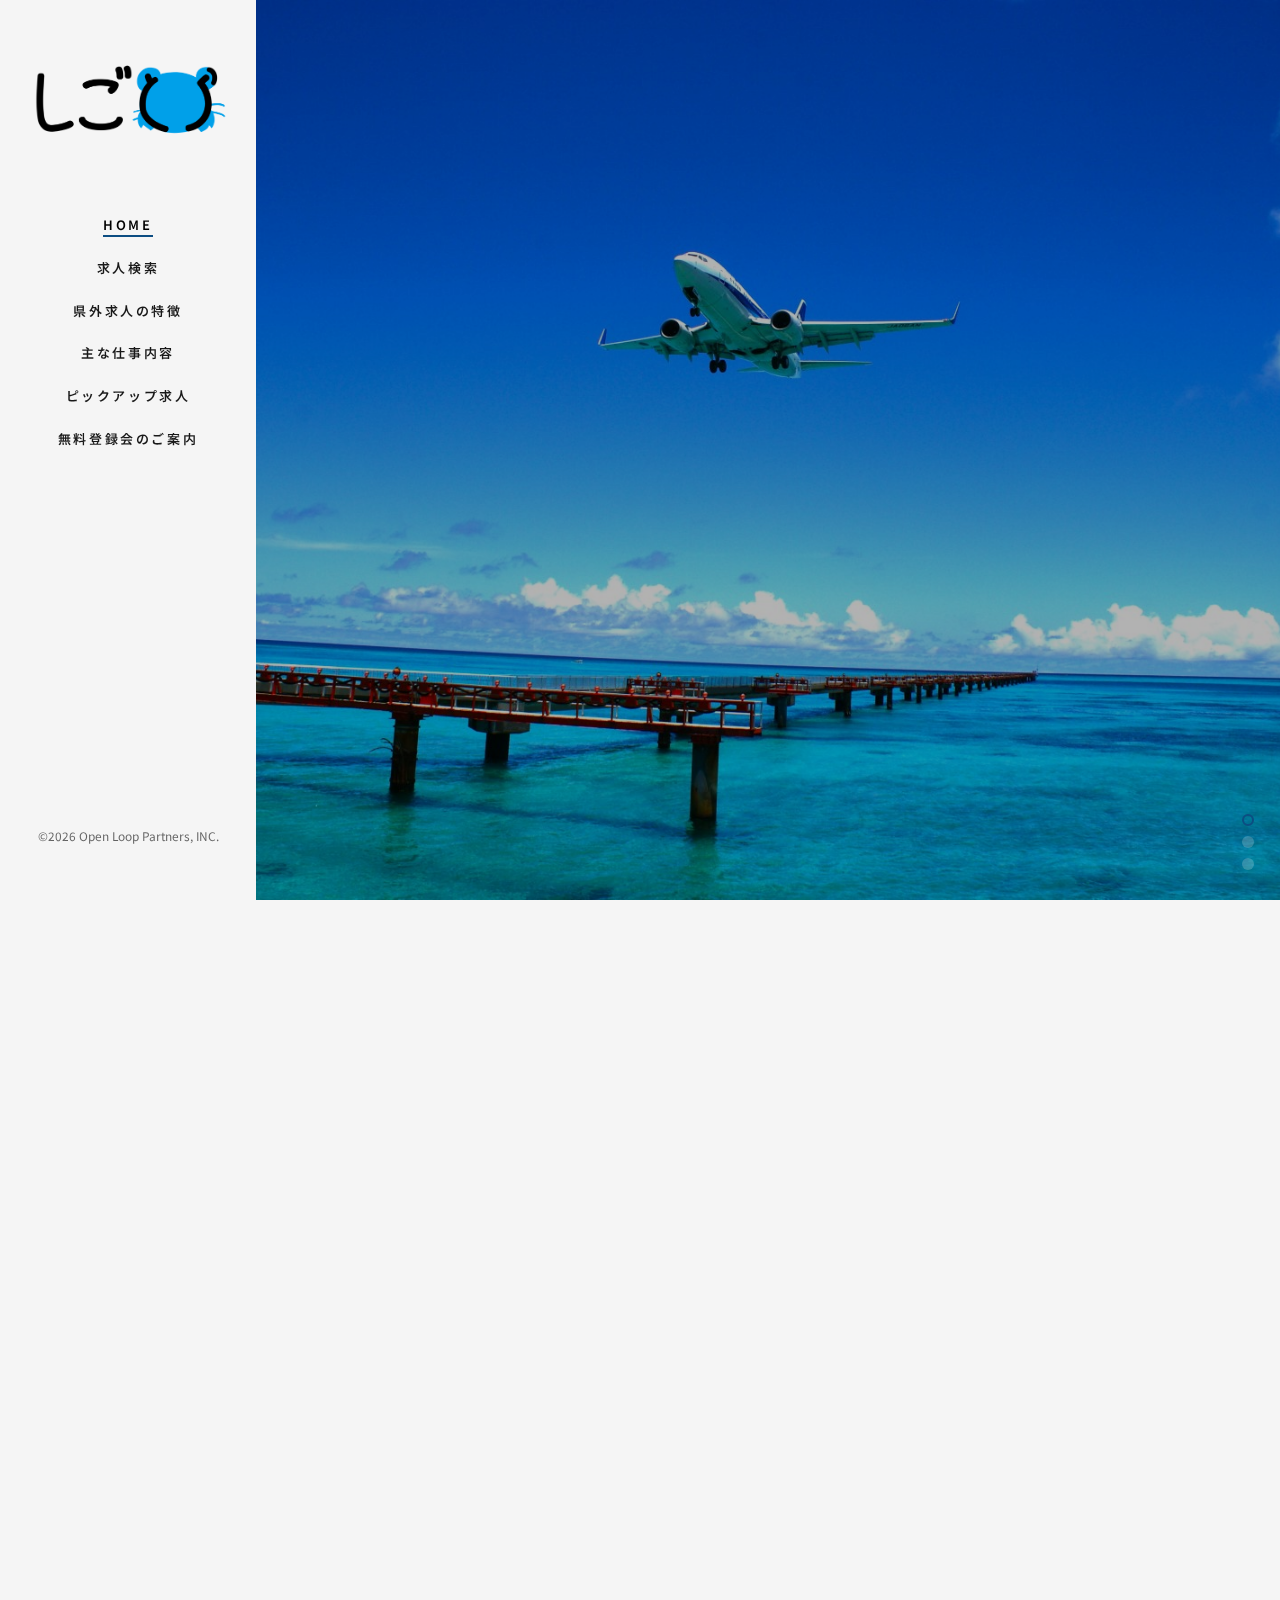
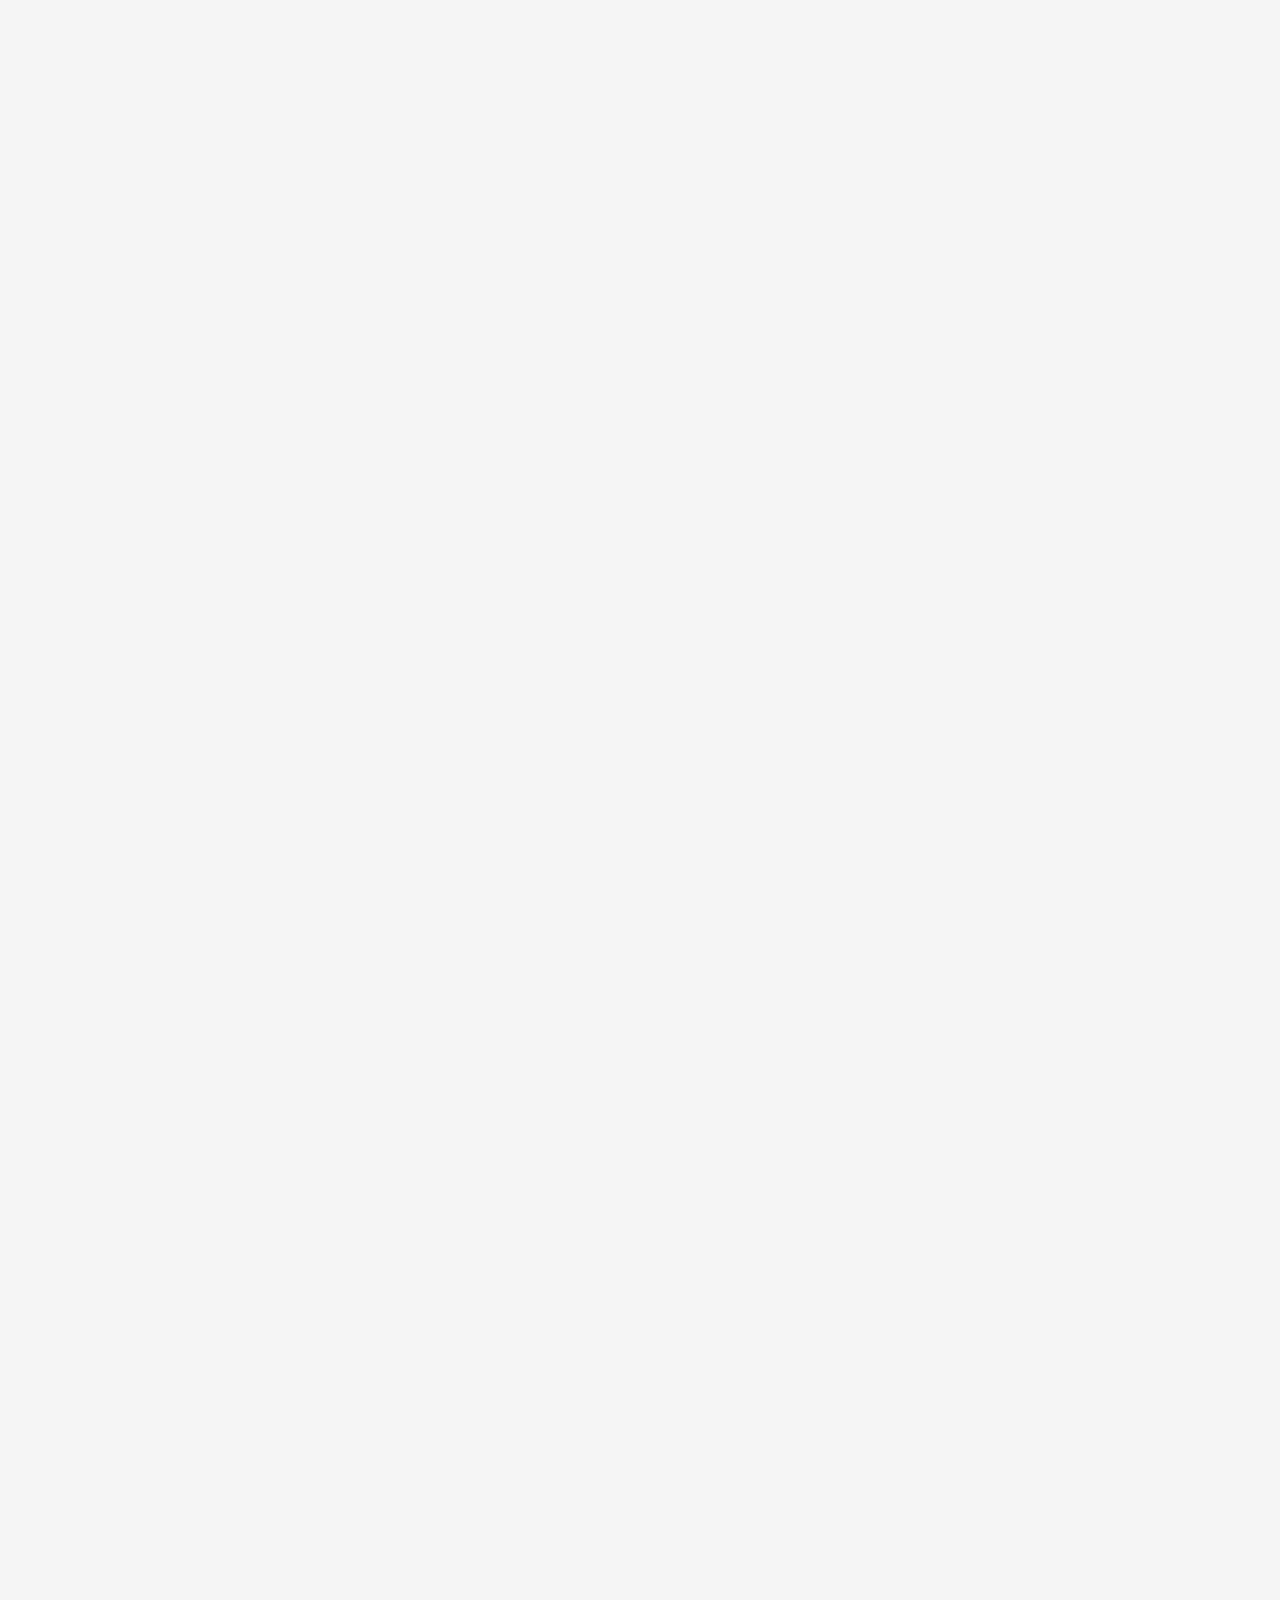
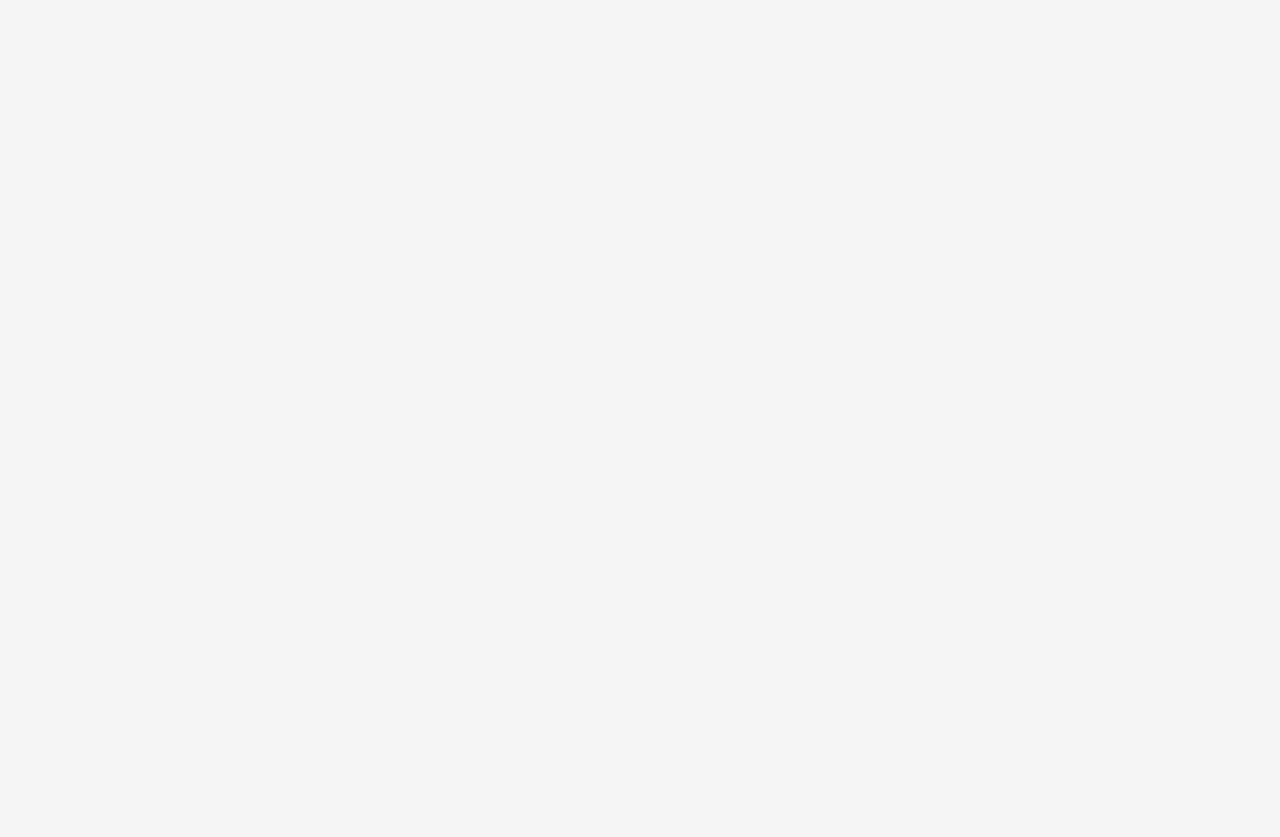
==== docs/index.html @ 3ceebc6a "Update index.html" ====
<!DOCTYPE html>
<!--[if lt IE 7]>      <html class="no-js lt-ie9 lt-ie8 lt-ie7"> <![endif]-->
<!--[if IE 7]>         <html class="no-js lt-ie9 lt-ie8"> <![endif]-->
<!--[if IE 8]>         <html class="no-js lt-ie9"> <![endif]-->
<!--[if gt IE 8]><!-->
<html class="no-js">
<!--<![endif]-->

<head>
	<meta charset="utf-8">
	<meta http-equiv="X-UA-Compatible" content="IE=edge">
	<title>寮完備・即入寮・寮費無料・食事手当あり｜即就業可能な未経験者歓迎の派遣求人特集</title>
	<meta name="viewport" content="width=device-width, initial-scale=1">
	<meta name="description" content="全国の寮付き・寮完備で即入寮、即就業可能な未経験者歓迎の派遣求人を多数掲載。完全個室や寮費無料の住み込み案件も。40代・50代やシニアの方や女性も活躍中。お給料の日払い対応も。">
	<meta name="author" content="Tsuyoshi Nakamura" />

	<!-- Facebook and Twitter integration -->
	<!-- <meta property="og:title" content=""/>
	<meta property="og:image" content=""/>
	<meta property="og:url" content=""/>
	<meta property="og:site_name" content=""/>
	<meta property="og:description" content=""/>
	<meta name="twitter:title" content="" />
	<meta name="twitter:image" content="" />
	<meta name="twitter:url" content="" />
	<meta name="twitter:card" content="" /> -->

	<link rel="shortcut icon" href="assets/img/fav.png">
	<link rel="icon" href="assets/img/fav.png">
	<link rel="stylesheet" href="css/animate.css">
	<link rel="stylesheet" href="css/icomoon.css">
	<link rel="stylesheet" href="css/bootstrap.css">
	<link rel="stylesheet" href="css/flexslider.css">
	<link rel="stylesheet" href="css/style.css">
	<link rel="stylesheet" href="css/common.css">

	<!-- Modernizr JS -->
	<script src="js/modernizr-2.6.2.min.js"></script>
	<!-- FOR IE9 below -->
	<!--[if lt IE 9]>
	<script src="js/respond.min.js"></script>
	<![endif]-->

</head>

<body>
	<div id="fh5co-page">
		<a href="#" class="js-fh5co-nav-toggle fh5co-nav-toggle"><i></i></a>
		<aside id="fh5co-aside" role="complementary" class="border js-fullheight">

			<!-- <h1 id="fh5co-logo"><a href="index.html">Marble</a></h1> -->
			<h1 id="fh5co-logo">
				<img src="assets/img/sigotora_logo.png" width="200">
			</h1>

			<nav id="fh5co-main-menu" role="navigation">
				<ul>
					<li class="fh5co-active"><a href="#top">HOME</a></li>
					<li><a href="#search">求人検索</a></li>
					<li><a href="#feature">県外求人の特徴</a></li>
					<li><a href="#work">主な仕事内容</a></li>
					<li><a href="#job">ピックアップ求人</a></li>
					<li><a href="#text1">無料登録会のご案内</a></li>
				</ul>
			</nav>

			<div class="fh5co-footer">
				<p><small>&copy;<script>
							document.write(new Date().getFullYear());
						</script> Open Loop Partners, INC.</small></p>
			</div>

		</aside>

		<div id="fh5co-main">

			<!-- hero -->
			<section id="top">
				<aside id="fh5co-hero" class="js-fullheight">
					<div class="flexslider js-fullheight">
						<ul class="slides">
							<li style="background-image: url(assets/img/top/0001.jpg);">
								<div class="overlay"></div>
								<div class="container-fluid">
									<div class="row">
										<div class="col-md-10 col-md-offset-1 text-center js-fullheight slider-text">
											<div class="slider-text-inner">
												<h1 class="neon1">県外募集求人特集</h1>
												<h2 class="neon1">非日常が日常に。</h2>
												<h2 class="neon1">今までと違う環境で新しい生き方を見つけてみませんか？</h2>
												<img src="assets/img/logo_white_w200.png" alt="オープンループパートナーズ" class="center-block">
												<img src="assets/img/scroll.png" alt="scroll" class="center-block scroll float pc">
											</div>
										</div>
									</div>
								</div>
							</li>
							<li style="background-image: url(assets/img/top/03.jpg);">
								<div class="overlay"></div>
								<div class="container-fluid">
									<div class="row">
										<div class="col-md-10 col-md-offset-1 text-center js-fullheight slider-text">
											<div class="slider-text-inner">
												<h1 class="neon1">県外募集求人特集</h1>
												<h2 class="neon1">特別な経験ができる</h2>
												<h2 class="neon1">全国から集った仲間と共に働き共に過ごすことで、毎日どこかで新しい気付きや発見が！</h2>
												<img src="assets/img/logo_white_w200.png" alt="オープンループパートナーズ" class="center-block">
												<img src="assets/img/scroll.png" alt="scroll" class="center-block scroll float pc">
											</div>
										</div>
									</div>
								</div>
							</li>
							<li style="background-image: url(assets/img/top/002.jpg);">
								<div class="overlay"></div>
								<div class="container-fluid">
									<div class="row">
										<div class="col-md-10 col-md-offset-1 text-center js-fullheight slider-text">
											<div class="slider-text-inner">
												<h1 class="neon1">県外募集求人特集</h1>
												<h2 class="neon1">貯金重視にオススメ</h2>
												<h2 class="neon1">貯金が苦手な人も県外募集求人でラクラク貯金生活！</h2>
												<img src="assets/img/logo_white_w200.png" alt="オープンループパートナーズ" class="center-block">
												<img src="assets/img/scroll.png" alt="scroll" class="center-block scroll float pc">
											</div>
										</div>
									</div>
								</div>
							</li>
						</ul>
					</div>
				</aside>
			</section>
			<!-- //hero -->

			<!-- 検索窓 -->
			<section>
				<div class="fh5co-narrow-content animate-box" data-animate-effect="fadeInLeft">

					<div id="search" class="row">
						<div class="col-md-12">
							<h2>県外募集の仕事検索</h2>
						</div>
					</div>
					<form action="">
						<div class="row">
							<div class="col-md-12">
								<div class="row">
									<div class="col-md-1">
									</div>
									<div class="col-md-4">
										<div class="form-group">
											<select class="form-control" id="srh_area_param">
												<option value="">▼勤務エリア</option>
												<option value="1">北海道</option>
												<option value="2">東北</option>
												<option value="3">関東</option>
												<option value="4">北陸・甲信越</option>
												<option value="5">東海</option>
												<option value="6">関西</option>
												<option value="7">中国・四国</option>
												<option value="8">九州</option>
												<option value="9">沖縄</option>
											</select>
										</div>
									</div>
									<div class="col-md-4">
										<div class="form-group">
											<select class="form-control" id="sfw">
												<option value="">▼条件を選ぶ</option>
												<option value="寮費無料">寮費無料</option>
												<option value="赴任旅費会社負担">赴任旅費会社負担</option>
												<option value="住居費補助あり">住居費補助あり</option>
												<option value="食事手当あり">食事手当あり</option>
											</select>
										</div>
									</div>
									<div class="col-md-3">
										<div class="form-group">
											<a href="https://sigotora.jp/index.cfm?fuseaction=job.srchform" id="test" class="btn btn-primary btn-md" target="_blank">
												求人を検索
											</a>
										</div>
									</div>

								</div>
							</div>

						</div>
					</form>
				</div>
			</section>
			<!-- //検索窓 -->

			<!-- 特徴 -->
			<section id="feature">
				<div class="fh5co-narrow-content">
					<h2 class="fh5co-heading animate-box" data-animate-effect="fadeInLeft">県外募集求人の特徴</h2>
					<div class="row">
						<div class="col-md-6">
							<div class="fh5co-feature animate-box" data-animate-effect="fadeInLeft">
								<div class="fh5co-icon">
									<i class="icon-banknote"></i>
								</div>
								<div class="fh5co-text">
									<h3>貯金したい方にオススメ</h3>
									<p>寮が完備されていたり（中には寮費が無料の求人も）、食事補助や光熱費補助が手厚いのが県外募集求人の特徴です。そのため、生活費にほとんどお金がかかることがありませんので、場合によってはお給料の半分以上を貯金することも可能です。</p>
									<!-- <p class="text-right"><a href="#"><i class="icon-chevron-right"></i>詳しくはこちら</a></p> -->
								</div>
							</div>
						</div>
						<div class="col-md-6">
							<div class="fh5co-feature animate-box" data-animate-effect="fadeInLeft">
								<div class="fh5co-icon">
									<i class="icon-search4"></i>
								</div>
								<div class="fh5co-text">
									<h3>新しい体験をしたい方にオススメ</h3>
									<p>普通に生活していたら、なかなか得られないような経験ができます。最初の一歩を踏み出すのには少し勇気がいるかもしれませんが、大きな一歩になること間違いなし！どんな経験をしてみたいのか、どういう働き方をしてみたいのか、少しでもイメージが浮かんだら、ぜひご相談ください。</p>
									<!-- <p class="text-right"><a href="#"><i class="icon-chevron-right"></i>詳しくはこちら</a></p> -->
								</div>
							</div>
						</div>

						<div class="col-md-6">
							<div class="fh5co-feature animate-box" data-animate-effect="fadeInLeft">
								<div class="fh5co-icon">
									<i class="icon-paperplane"></i>
								</div>
								<div class="fh5co-text">
									<h3>オフも楽しみたい方にオススメ</h3>
									<p>今の生活にマンネリを感じていたり、どこかで非日常を求めている方はいらっしゃいませんか？近くに温泉があって毎日入ることができたり、その土地独自の郷土料理を賄いで堪能できたり…</p>
									<!-- <p class="text-right"><a href="#"><i class="icon-chevron-right"></i>詳しくはこちら</a></p> -->
								</div>
							</div>
						</div>
						<div class="col-md-6">
							<div class="fh5co-feature animate-box" data-animate-effect="fadeInLeft">
								<div class="fh5co-icon">
									<i class="icon-params"></i>
								</div>
								<div class="fh5co-text">
									<h3>新しい人間関係を構築したい方にオススメ</h3>
									<p>全国各地から集まるので、普段の生活ではありえない出会いが待っています。中には、一生付き合える友人と出会ったり、外国人の方と仲良くなり、いつの間にか語学力が身についたという方もいらっしゃるくらいです。</p>
									<!-- <p class="text-right"><a href="#"><i class="icon-chevron-right"></i>詳しくはこちら</a></p> -->
								</div>
							</div>
						</div>
					</div>
				</div>
			</section>
			<!-- //特徴 -->

			<!-- work -->
			<section id="work">
				<div class="fh5co-narrow-content">
					<h2 class="fh5co-heading animate-box" data-animate-effect="fadeInLeft">主な仕事内容</h2>
					<p class="animate-box" data-animate-effect="fadeInLeft">様々なお仕事を希望に合わせて紹介いたします。</p>
					<div class="row flex">
						<div class="col-md-4 col-sm-6">
							<div class="fh5co-feature animate-box" data-animate-effect="fadeInLeft">
								<div class="panel panel-default">
									<div class="panel-heading">
										製造（自動車・各種部品等）
									</div>
									<div class="panel-body">
										<img src="assets/img/top/job1.jpg" class="img-responsive center-block">
										<p class="small">製造の仕事は、自動電子機器、家電などの機械製品を組み立て、加工などの作業を行います。ベルトコンベアなどで運ばれてくる商品を分担して組み立てていき、製品を完成させていくことが基本的な仕事内容となります。黙々とモノづくりに携わっている感覚が味わえ、やりがいを持って取り組む人が多い仕事です。</p>
									</div>
								</div>
							</div>
						</div>
						<div class="col-md-4 col-sm-6">
							<div class="fh5co-feature animate-box" data-animate-effect="fadeInLeft">
								<div class="panel panel-default">
									<div class="panel-heading">
										仲居
									</div>
									<div class="panel-body">
										<img src="assets/img/top/job2.jpg" class="img-responsive center-block">
										<p class="small">旅館をはじめとする宿泊施設において、客室係としてお客様の身の回りのお世話をするスタッフのことです。お客様が心からくつろぎ、旅を楽しめるように衣食住のサポートをするのが主な仕事です。お客様と接する機会がとても多い職業であることも特徴です。旅館を利用されたお客様が「また来たい」と感じていただけるかどうかは、仲居さんにかかっていると言えるでしょう。</p>
									</div>
								</div>
							</div>
						</div>
						<div class="col-md-4 col-sm-6">
							<div class="fh5co-feature animate-box" data-animate-effect="fadeInLeft">
								<div class="panel panel-default">
									<div class="panel-heading">
										ホテルスタッフ
									</div>
									<div class="panel-body">
										<img src="assets/img/top/job3.jpg" class="img-responsive center-block">
										<p class="small">ホテルの受付で予約の電話を受けたりお客様の対応をしたりする「フロント」、ホテルに宿泊するお客様のあらゆる要望に応える「コンシェルジュ」、客室のベッドメイクや掃除を行う「ハウスキーピング」などが代表的です。近年では、複数の業務を掛け持ちしながら業務を行うマルチスタッフも多く、仕事への責任感、確実性、効率性などが求められるでしょう。</p>
									</div>
								</div>
							</div>
						</div>
						<div class="col-md-4 col-sm-6">
							<div class="fh5co-feature animate-box" data-animate-effect="fadeInLeft">
								<div class="panel panel-default">
									<div class="panel-heading">
										調理業務
									</div>
									<div class="panel-body">
										<img src="assets/img/top/job4.jpg" class="img-responsive center-block">
										<p class="small">レストランや料亭、ホテルなどで料理を作る仕事です。調理師の資格が絶対に必要ということではありませんが、「調理師」と名乗ることができるのは、調理師国家試験に合格した人のみです。食材に関する知識から調理方法、栄養管理まで、食と料理についての専門知識を持って調理師、お客様へ美味しい料理を提供するのが主な仕事となります。</p>
									</div>
								</div>
							</div>
						</div>
						<div class="col-md-4 col-sm-6">
							<div class="fh5co-feature animate-box" data-animate-effect="fadeInLeft">
								<div class="panel panel-default">
									<div class="panel-heading">
										食品製造
									</div>
									<div class="panel-body">
										<img src="assets/img/top/job5.jpg" class="img-responsive center-block">
										<p class="small">お弁当やお菓子、パンやケーキなど、様々な食品の加工や仕分けを行います。バレンタインやクリスマスなどの繁忙期に合わせて求人が増える仕事もあります。基本的には盛り付けなどを行う流れ作業が中心となりますので、力を使わないということもあり、女性にも人気のある仕事です。</p>
									</div>
								</div>
							</div>
						</div>
						<div class="col-md-4 col-sm-6">
							<div class="fh5co-feature animate-box" data-animate-effect="fadeInLeft">
								<div class="panel panel-default">
									<div class="panel-heading">
										検品・仕分け
									</div>
									<div class="panel-body">
										<img src="assets/img/top/job6.jpg" class="img-responsive center-block">
										<p class="small">検品は商品に不備や傷がないかを検査する仕事で、仕分けは商品を配送先別に分けていく仕事です。これ以外にも、商品にシールを貼っていく仕事やハンコを押していく仕事、書籍に帯をつけていく仕事なども含まれます。決して派手さはありませんが、様々な商品を消費者の手元に届ける上では欠かせない役割を担っています。自分が関わった商品をスーパーなどで見かけた際には流通の一端を担っていることを感じることができるでしょう。</p>
									</div>
								</div>
							</div>
						</div>
					</div>
				</div>
			</section>
			<!-- //work -->

			<!-- ピックアップ求人 -->
			<section id="job">
				<div class="fh5co-narrow-content">
					<h2 class="fh5co-heading animate-box" data-animate-effect="fadeInLeft">ピックアップ求人</h2>
					<div class="row row-bottom-padded-md">
						<div class="col-md-3 col-sm-6 col-padding animate-box" data-animate-effect="fadeInLeft">
							<div class="blog-entry">
								<a href="https://sigotora.jp/index.cfm?fuseaction=job.detail&sgtno=pyi0091-13" class="blog-img"><img src="assets/img/top/1.png" class="img-responsive" alt="愛知県／豊田市／自動車製造"></a>
								<div class="desc">
									<h3><a href="https://sigotora.jp/index.cfm?fuseaction=job.detail&sgtno=pyi0091-13">愛知県／豊田市／自動車製造</a></h3>
									<span><small>寮費無料 </small> / <small> 安定企業 </small> / <small> 日給10,000円～ </small></span>
									<p>自動車製造＠選考会参加で3万円支給♪基本土日休み！GW・夏・冬には長期連休あり！【年間休日121日】</p>
									<a href="https://sigotora.jp/index.cfm?fuseaction=job.detail&sgtno=pyi0091-13" class="lead">詳しく見る <i class="icon-arrow-right3"></i></a>
								</div>
							</div>
						</div>
						<div class="col-md-3 col-sm-6 col-padding animate-box" data-animate-effect="fadeInLeft">
							<div class="blog-entry">
								<a href="https://sigotora.jp/index.cfm?fuseaction=job.detail&sgtno=poo0414-01" class="blog-img"><img src="assets/img/top/2.png" class="img-responsive" alt="静岡県／熱海市／ホテルスタッフ"></a>
								<div class="desc">
									<h3><a href="https://sigotora.jp/index.cfm?fuseaction=job.detail&sgtno=poo0414-01">静岡県／熱海市／ホテルスタッフ</a></h3>
									<span><small>寮費無料 </small> / <small> 食事手当あり </small> / <small> 時給1,220円～ </small></span>
									<p>	レストラン（バイキング）+客室清掃、ベッドメイク+調理補助も少し付随するマルチタスク業務です。</p>
									<a href="https://sigotora.jp/index.cfm?fuseaction=job.detail&sgtno=poo0414-01" class="lead">詳しく見る <i class="icon-arrow-right3"></i></a>
								</div>
							</div>
						</div>
						<div class="col-md-3 col-sm-6 col-padding animate-box" data-animate-effect="fadeInLeft">
							<div class="blog-entry">
								<a href="https://sigotora.jp/index.cfm?fuseaction=job.detail&sgtno=psz0417-44" class="blog-img"><img src="assets/img/top/3.png" class="img-responsive" alt="京都府／乙訓郡大山崎町／検査・品質チェック"></a>
								<div class="desc">
									<h3><a href="https://sigotora.jp/index.cfm?fuseaction=job.detail&sgtno=psz0417-44">京都府／乙訓郡大山崎町／検査・品質チェック</a></h3>
									<span><small>寮費無料 </small> / <small> 車・バイク通勤可 </small> / <small> 月収250,000円～ </small></span>
									<p>寮周辺にはスーパーやコンビニもあり生活も便利！赴任旅費も会社負担なので、県外の方も安心です。</p>
									<a href="https://sigotora.jp/index.cfm?fuseaction=job.detail&sgtno=psz0417-44" class="lead">詳しく見る <i class="icon-arrow-right3"></i></a>
								</div>
							</div>
						</div>
						<div class="col-md-3 col-sm-6 col-padding animate-box" data-animate-effect="fadeInLeft">
							<div class="blog-entry">
								<a href="https://sigotora.jp/index.cfm?fuseaction=job.detail&sgtno=psh1511%2D01" class="blog-img"><img src="assets/img/top/4.png" class="img-responsive" alt="静岡県／富士宮市／医療機器の製造"></a>
								<div class="desc">
									<h3><a href="https://sigotora.jp/index.cfm?fuseaction=job.detail&sgtno=psh1511%2D01">静岡県／富士宮市／医療機器の製造</a></h3>
									<span><small>寮費無料 </small> / <small> 生活家電・備品付き </small> / <small> 時給1,500円～ </small></span>
									<p>＼年間休日130日／プラスチック部品の組立作業、医療機器の加工・洗浄・検査・梱包など</p>
									<a href="https://sigotora.jp/index.cfm?fuseaction=job.detail&sgtno=psh1511%2D01" class="lead">詳しく見る <i class="icon-arrow-right3"></i></a>
								</div>
							</div>
						</div>
					</div>
				</div>
			</section>
			<!-- // ピックアップ求人 -->

			<!-- text1 -->
			<section id="text1">
				<div class="fh5co-narrow-content">
					<div class="row row-bottom-padded-md">
						<div class="col-md-4 animate-box" data-animate-effect="fadeInLeft">
							<img class="img-responsive" src="assets/img/top/tourokukai.jpg" alt="無料登録会">
						</div>
						<div class="col-md-8 animate-box" data-animate-effect="fadeInLeft">
							<h2 class="fh5co-heading">無料登録会のご案内</h2>
							<p>無料登録会にご参加いただければ、その場で条件をお伺いし、ご希望に合わせたお仕事をご紹介することもできます。まずはお気軽に無料登録会へご参加ください。</p>
							<a href="https://sigotora.jp/index.cfm?fuseaction=contents.fcts&cid=216" target="_blank" class="btn btn-primary btn-md">最寄りの支店を探す</a>
						</div>
					</div>
				</div>
			</section>
			<!-- //text1 -->

		</div>
	</div>

	<script src="js/jquery.min.js"></script>
	<script src="js/jquery.easing.1.3.js"></script>
	<script src="js/bootstrap.min.js"></script>
	<script src="js/jquery.waypoints.min.js"></script>
	<script src="js/jquery.flexslider-min.js"></script>
	<script src="js/main.js"></script>
	<script src="js/smoothscroll.js"></script>
	<script src="js/search.js"></script>

</body>

</html>
---- docs/css/icomoon.css ----
@font-face {
  font-family: 'icomoon';
  src:  url('fonts/icomoon.eot?6py85u');
  src:  url('fonts/icomoon.eot?6py85u#iefix') format('embedded-opentype'),
    url('fonts/icomoon.ttf?6py85u') format('truetype'),
    url('fonts/icomoon.woff?6py85u') format('woff'),
    url('fonts/icomoon.svg?6py85u#icomoon') format('svg');
  font-weight: normal;
  font-style: normal;
}

[class^="icon-"], [class*=" icon-"] {
  /* use !important to prevent issues with browser extensions that change fonts */
  font-family: 'icomoon' !important;
  speak: none;
  font-style: normal;
  font-weight: normal;
  font-variant: normal;
  text-transform: none;
  line-height: 1;

  /* Better Font Rendering =========== */
  -webkit-font-smoothing: antialiased;
  -moz-osx-font-smoothing: grayscale;
}

.icon-times:before {
  content: "\e930";
}
.icon-tick:before {
  content: "\e931";
}
.icon-plus:before {
  content: "\e932";
}
.icon-minus:before {
  content: "\e933";
}
.icon-equals:before {
  content: "\e934";
}
.icon-divide:before {
  content: "\e935";
}
.icon-chevron-right:before {
  content: "\e936";
}
.icon-chevron-left:before {
  content: "\e937";
}
.icon-arrow-right-thick:before {
  content: "\e938";
}
.icon-arrow-left-thick:before {
  content: "\e939";
}
.icon-th-small:before {
  content: "\e93a";
}
.icon-th-menu:before {
  content: "\e93b";
}
.icon-th-list:before {
  content: "\e93c";
}
.icon-th-large:before {
  content: "\e93d";
}
.icon-home:before {
  content: "\e93e";
}
.icon-arrow-forward:before {
  content: "\e93f";
}
.icon-arrow-back:before {
  content: "\e940";
}
.icon-rss:before {
  content: "\e941";
}
.icon-location:before {
  content: "\e942";
}
.icon-link:before {
  content: "\e943";
}
.icon-image:before {
  content: "\e944";
}
.icon-arrow-up-thick:before {
  content: "\e945";
}
.icon-arrow-down-thick:before {
  content: "\e946";
}
.icon-starburst:before {
  content: "\e947";
}
.icon-starburst-outline:before {
  content: "\e948";
}
.icon-star3:before {
  content: "\e949";
}
.icon-flow-children:before {
  content: "\e94a";
}
.icon-export:before {
  content: "\e94b";
}
.icon-delete2:before {
  content: "\e94c";
}
.icon-delete-outline:before {
  content: "\e94d";
}
.icon-cloud-storage:before {
  content: "\e94e";
}
.icon-wi-fi:before {
  content: "\e94f";
}
.icon-heart:before {
  content: "\e950";
}
.icon-flash:before {
  content: "\e951";
}
.icon-cancel:before {
  content: "\e952";
}
.icon-backspace:before {
  content: "\e953";
}
.icon-attachment:before {
  content: "\e954";
}
.icon-arrow-move:before {
  content: "\e955";
}
.icon-warning:before {
  content: "\e956";
}
.icon-user:before {
  content: "\e957";
}
.icon-radar:before {
  content: "\e958";
}
.icon-lock-open:before {
  content: "\e959";
}
.icon-lock-closed:before {
  content: "\e95a";
}
.icon-location-arrow:before {
  content: "\e95b";
}
.icon-info:before {
  content: "\e95c";
}
.icon-user-delete:before {
  content: "\e95d";
}
.icon-user-add:before {
  content: "\e95e";
}
.icon-media-pause:before {
  content: "\e95f";
}
.icon-group:before {
  content: "\e960";
}
.icon-chart-pie:before {
  content: "\e961";
}
.icon-chart-line:before {
  content: "\e962";
}
.icon-chart-bar:before {
  content: "\e963";
}
.icon-chart-area:before {
  content: "\e964";
}
.icon-video:before {
  content: "\e965";
}
.icon-point-of-interest:before {
  content: "\e966";
}
.icon-infinity:before {
  content: "\e967";
}
.icon-globe:before {
  content: "\e968";
}
.icon-eye:before {
  content: "\e969";
}
.icon-cog:before {
  content: "\e96a";
}
.icon-camera:before {
  content: "\e96b";
}
.icon-upload:before {
  content: "\e96c";
}
.icon-scissors:before {
  content: "\e96d";
}
.icon-refresh:before {
  content: "\e96e";
}
.icon-pin:before {
  content: "\e96f";
}
.icon-key:before {
  content: "\e970";
}
.icon-info-large:before {
  content: "\e971";
}
.icon-eject:before {
  content: "\e972";
}
.icon-download:before {
  content: "\e973";
}
.icon-zoom:before {
  content: "\e974";
}
.icon-zoom-out:before {
  content: "\e975";
}
.icon-zoom-in:before {
  content: "\e976";
}
.icon-sort-numerically:before {
  content: "\e977";
}
.icon-sort-alphabetically:before {
  content: "\e978";
}
.icon-input-checked:before {
  content: "\e979";
}
.icon-calender:before {
  content: "\e97a";
}
.icon-world2:before {
  content: "\e97b";
}
.icon-notes:before {
  content: "\e97c";
}
.icon-code:before {
  content: "\e97d";
}
.icon-arrow-sync:before {
  content: "\e97e";
}
.icon-arrow-shuffle:before {
  content: "\e97f";
}
.icon-arrow-repeat:before {
  content: "\e980";
}
.icon-arrow-minimise:before {
  content: "\e981";
}
.icon-arrow-maximise:before {
  content: "\e982";
}
.icon-arrow-loop:before {
  content: "\e983";
}
.icon-anchor:before {
  content: "\e984";
}
.icon-spanner:before {
  content: "\e985";
}
.icon-puzzle:before {
  content: "\e986";
}
.icon-power:before {
  content: "\e987";
}
.icon-plane:before {
  content: "\e988";
}
.icon-pi:before {
  content: "\e989";
}
.icon-phone:before {
  content: "\e98a";
}
.icon-microphone2:before {
  content: "\e98b";
}
.icon-media-rewind:before {
  content: "\e98c";
}
.icon-flag:before {
  content: "\e98d";
}
.icon-adjust-brightness:before {
  content: "\e98e";
}
.icon-waves:before {
  content: "\e98f";
}
.icon-social-twitter:before {
  content: "\e990";
}
.icon-social-facebook:before {
  content: "\e991";
}
.icon-social-dribbble:before {
  content: "\e992";
}
.icon-media-stop:before {
  content: "\e993";
}
.icon-media-record:before {
  content: "\e994";
}
.icon-media-play:before {
  content: "\e995";
}
.icon-media-fast-forward:before {
  content: "\e996";
}
.icon-media-eject:before {
  content: "\e997";
}
.icon-social-vimeo:before {
  content: "\e998";
}
.icon-social-tumbler:before {
  content: "\e999";
}
.icon-social-skype:before {
  content: "\e99a";
}
.icon-social-pinterest:before {
  content: "\e99b";
}
.icon-social-linkedin:before {
  content: "\e99c";
}
.icon-social-last-fm:before {
  content: "\e99d";
}
.icon-social-github:before {
  content: "\e99e";
}
.icon-social-flickr:before {
  content: "\e99f";
}
.icon-at:before {
  content: "\e9a0";
}
.icon-times-outline:before {
  content: "\e9a1";
}
.icon-plus-outline:before {
  content: "\e9a2";
}
.icon-minus-outline:before {
  content: "\e9a3";
}
.icon-tick-outline:before {
  content: "\e9a4";
}
.icon-th-large-outline:before {
  content: "\e9a5";
}
.icon-equals-outline:before {
  content: "\e9a6";
}
.icon-divide-outline:before {
  content: "\e9a7";
}
.icon-chevron-right-outline:before {
  content: "\e9a8";
}
.icon-chevron-left-outline:before {
  content: "\e9a9";
}
.icon-arrow-right-outline:before {
  content: "\e9aa";
}
.icon-arrow-left-outline:before {
  content: "\e9ab";
}
.icon-th-small-outline:before {
  content: "\e9ac";
}
.icon-th-menu-outline:before {
  content: "\e9ad";
}
.icon-th-list-outline:before {
  content: "\e9ae";
}
.icon-news2:before {
  content: "\e9b1";
}
.icon-home-outline:before {
  content: "\e9b2";
}
.icon-arrow-up-outline:before {
  content: "\e9b3";
}
.icon-arrow-forward-outline:before {
  content: "\e9b4";
}
.icon-arrow-down-outline:before {
  content: "\e9b5";
}
.icon-arrow-back-outline:before {
  content: "\e9b6";
}
.icon-trash3:before {
  content: "\e9b7";
}
.icon-rss-outline:before {
  content: "\e9b8";
}
.icon-message:before {
  content: "\e9b9";
}
.icon-location-outline:before {
  content: "\e9ba";
}
.icon-link-outline:before {
  content: "\e9bb";
}
.icon-image-outline:before {
  content: "\e9bc";
}
.icon-export-outline:before {
  content: "\e9bd";
}
.icon-cross:before {
  content: "\e9be";
}
.icon-wi-fi-outline:before {
  content: "\e9bf";
}
.icon-star-outline:before {
  content: "\e9c0";
}
.icon-media-pause-outline:before {
  content: "\e9c1";
}
.icon-mail:before {
  content: "\e9c2";
}
.icon-heart-outline:before {
  content: "\e9c3";
}
.icon-flash-outline:before {
  content: "\e9c4";
}
.icon-cancel-outline:before {
  content: "\e9c5";
}
.icon-beaker:before {
  content: "\e9c6";
}
.icon-arrow-move-outline:before {
  content: "\e9c7";
}
.icon-watch2:before {
  content: "\e9c8";
}
.icon-warning-outline:before {
  content: "\e9c9";
}
.icon-time:before {
  content: "\e9ca";
}
.icon-radar-outline:before {
  content: "\e9cb";
}
.icon-lock-open-outline:before {
  content: "\e9cc";
}
.icon-location-arrow-outline:before {
  content: "\e9cd";
}
.icon-info-outline:before {
  content: "\e9ce";
}
.icon-backspace-outline:before {
  content: "\e9cf";
}
.icon-attachment-outline:before {
  content: "\e9d0";
}
.icon-user-outline:before {
  content: "\e9d1";
}
.icon-user-delete-outline:before {
  content: "\e9d2";
}
.icon-user-add-outline:before {
  content: "\e9d3";
}
.icon-lock-closed-outline:before {
  content: "\e9d4";
}
.icon-group-outline:before {
  content: "\e9d5";
}
.icon-chart-pie-outline:before {
  content: "\e9d6";
}
.icon-chart-line-outline:before {
  content: "\e9d7";
}
.icon-chart-bar-outline:before {
  content: "\e9d8";
}
.icon-chart-area-outline:before {
  content: "\e9d9";
}
.icon-video-outline:before {
  content: "\e9da";
}
.icon-point-of-interest-outline:before {
  content: "\e9db";
}
.icon-map:before {
  content: "\e9dc";
}
.icon-key-outline:before {
  content: "\e9dd";
}
.icon-infinity-outline:before {
  content: "\e9de";
}
.icon-globe-outline:before {
  content: "\e9df";
}
.icon-eye-outline:before {
  content: "\e9e0";
}
.icon-cog-outline:before {
  content: "\e9e1";
}
.icon-camera-outline:before {
  content: "\e9e2";
}
.icon-upload-outline:before {
  content: "\e9e3";
}
.icon-support:before {
  content: "\e9e4";
}
.icon-scissors-outline:before {
  content: "\e9e5";
}
.icon-refresh-outline:before {
  content: "\e9e6";
}
.icon-info-large-outline:before {
  content: "\e9e7";
}
.icon-eject-outline:before {
  content: "\e9e8";
}
.icon-download-outline:before {
  content: "\e9e9";
}
.icon-battery-mid:before {
  content: "\e9ea";
}
.icon-battery-low:before {
  content: "\e9eb";
}
.icon-battery-high:before {
  content: "\e9ec";
}
.icon-zoom-outline:before {
  content: "\e9ed";
}
.icon-zoom-out-outline:before {
  content: "\e9ee";
}
.icon-zoom-in-outline:before {
  content: "\e9ef";
}
.icon-tag3:before {
  content: "\e9f0";
}
.icon-tabs-outline:before {
  content: "\e9f1";
}
.icon-pin-outline:before {
  content: "\e9f2";
}
.icon-message-typing:before {
  content: "\e9f3";
}
.icon-directions:before {
  content: "\e9f4";
}
.icon-battery-full:before {
  content: "\e9f5";
}
.icon-battery-charge:before {
  content: "\e9f6";
}
.icon-pipette:before {
  content: "\e9f7";
}
.icon-pencil:before {
  content: "\e9f8";
}
.icon-folder:before {
  content: "\e9f9";
}
.icon-folder-delete:before {
  content: "\e9fa";
}
.icon-folder-add:before {
  content: "\e9fb";
}
.icon-edit:before {
  content: "\e9fc";
}
.icon-document:before {
  content: "\e9fd";
}
.icon-document-delete:before {
  content: "\e9fe";
}
.icon-document-add:before {
  content: "\e9ff";
}
.icon-brush:before {
  content: "\ea00";
}
.icon-thumbs-up:before {
  content: "\ea01";
}
.icon-thumbs-down:before {
  content: "\ea02";
}
.icon-pen:before {
  content: "\ea03";
}
.icon-sort-numerically-outline:before {
  content: "\ea04";
}
.icon-sort-alphabetically-outline:before {
  content: "\ea05";
}
.icon-social-last-fm-circular:before {
  content: "\ea06";
}
.icon-social-github-circular:before {
  content: "\ea07";
}
.icon-compass:before {
  content: "\ea08";
}
.icon-bookmark:before {
  content: "\ea09";
}
.icon-input-checked-outline:before {
  content: "\ea0a";
}
.icon-code-outline:before {
  content: "\ea0b";
}
.icon-calender-outline:before {
  content: "\ea0c";
}
.icon-business-card:before {
  content: "\ea0d";
}
.icon-arrow-up:before {
  content: "\ea0e";
}
.icon-arrow-sync-outline:before {
  content: "\ea0f";
}
.icon-arrow-right:before {
  content: "\ea10";
}
.icon-arrow-repeat-outline:before {
  content: "\ea11";
}
.icon-arrow-loop-outline:before {
  content: "\ea12";
}
.icon-arrow-left:before {
  content: "\ea13";
}
.icon-flow-switch:before {
  content: "\ea14";
}
.icon-flow-parallel:before {
  content: "\ea15";
}
.icon-flow-merge:before {
  content: "\ea16";
}
.icon-document-text:before {
  content: "\ea17";
}
.icon-clipboard:before {
  content: "\ea18";
}
.icon-calculator:before {
  content: "\ea19";
}
.icon-arrow-minimise-outline:before {
  content: "\ea1a";
}
.icon-arrow-maximise-outline:before {
  content: "\ea1b";
}
.icon-arrow-down:before {
  content: "\ea1c";
}
.icon-gift:before {
  content: "\ea1d";
}
.icon-film:before {
  content: "\ea1e";
}
.icon-database:before {
  content: "\ea1f";
}
.icon-bell:before {
  content: "\ea20";
}
.icon-anchor-outline:before {
  content: "\ea21";
}
.icon-adjust-contrast:before {
  content: "\ea22";
}
.icon-world-outline:before {
  content: "\ea23";
}
.icon-shopping-bag:before {
  content: "\ea24";
}
.icon-power-outline:before {
  content: "\ea25";
}
.icon-notes-outline:before {
  content: "\ea26";
}
.icon-device-tablet:before {
  content: "\ea27";
}
.icon-device-phone:before {
  content: "\ea28";
}
.icon-device-laptop:before {
  content: "\ea29";
}
.icon-device-desktop:before {
  content: "\ea2a";
}
.icon-briefcase:before {
  content: "\ea2b";
}
.icon-stopwatch:before {
  content: "\ea2c";
}
.icon-spanner-outline:before {
  content: "\ea2d";
}
.icon-puzzle-outline:before {
  content: "\ea2e";
}
.icon-printer:before {
  content: "\ea2f";
}
.icon-pi-outline:before {
  content: "\ea30";
}
.icon-lightbulb:before {
  content: "\ea31";
}
.icon-flag-outline:before {
  content: "\ea32";
}
.icon-contacts:before {
  content: "\ea33";
}
.icon-archive2:before {
  content: "\ea34";
}
.icon-weather-stormy:before {
  content: "\ea35";
}
.icon-weather-shower:before {
  content: "\ea36";
}
.icon-weather-partly-sunny:before {
  content: "\ea37";
}
.icon-weather-downpour:before {
  content: "\ea38";
}
.icon-weather-cloudy:before {
  content: "\ea39";
}
.icon-plane-outline:before {
  content: "\ea3a";
}
.icon-phone-outline:before {
  content: "\ea3b";
}
.icon-microphone-outline:before {
  content: "\ea3c";
}
.icon-weather-windy:before {
  content: "\ea3d";
}
.icon-weather-windy-cloudy:before {
  content: "\ea3e";
}
.icon-weather-sunny:before {
  content: "\ea3f";
}
.icon-weather-snow:before {
  content: "\ea40";
}
.icon-weather-night:before {
  content: "\ea41";
}
.icon-media-stop-outline:before {
  content: "\ea42";
}
.icon-media-rewind-outline:before {
  content: "\ea43";
}
.icon-media-record-outline:before {
  content: "\ea44";
}
.icon-media-play-outline:before {
  content: "\ea45";
}
.icon-media-fast-forward-outline:before {
  content: "\ea46";
}
.icon-media-eject-outline:before {
  content: "\ea47";
}
.icon-wine:before {
  content: "\ea48";
}
.icon-waves-outline:before {
  content: "\ea49";
}
.icon-ticket:before {
  content: "\ea4a";
}
.icon-tags:before {
  content: "\ea4b";
}
.icon-plug:before {
  content: "\ea4c";
}
.icon-headphones:before {
  content: "\ea4d";
}
.icon-credit-card:before {
  content: "\ea4e";
}
.icon-coffee:before {
  content: "\ea4f";
}
.icon-book:before {
  content: "\ea50";
}
.icon-beer:before {
  content: "\ea51";
}
.icon-volume2:before {
  content: "\ea52";
}
.icon-volume-up:before {
  content: "\ea53";
}
.icon-volume-mute:before {
  content: "\ea54";
}
.icon-volume-down:before {
  content: "\ea55";
}
.icon-social-vimeo-circular:before {
  content: "\ea56";
}
.icon-social-twitter-circular:before {
  content: "\ea57";
}
.icon-social-pinterest-circular:before {
  content: "\ea58";
}
.icon-social-linkedin-circular:before {
  content: "\ea59";
}
.icon-social-facebook-circular:before {
  content: "\ea5a";
}
.icon-social-dribbble-circular:before {
  content: "\ea5b";
}
.icon-tree:before {
  content: "\ea5c";
}
.icon-thermometer2:before {
  content: "\ea5d";
}
.icon-social-tumbler-circular:before {
  content: "\ea5e";
}
.icon-social-skype-outline:before {
  content: "\ea5f";
}
.icon-social-flickr-circular:before {
  content: "\ea60";
}
.icon-social-at-circular:before {
  content: "\ea61";
}
.icon-shopping-cart:before {
  content: "\ea62";
}
.icon-messages:before {
  content: "\ea63";
}
.icon-leaf:before {
  content: "\ea64";
}
.icon-feather:before {
  content: "\ea65";
}
.icon-eye2:before {
  content: "\e064";
}
.icon-paper-clip:before {
  content: "\e065";
}
.icon-mail5:before {
  content: "\e066";
}
.icon-toggle:before {
  content: "\e067";
}
.icon-layout:before {
  content: "\e068";
}
.icon-link2:before {
  content: "\e069";
}
.icon-bell2:before {
  content: "\e06a";
}
.icon-lock3:before {
  content: "\e06b";
}
.icon-unlock:before {
  content: "\e06c";
}
.icon-ribbon2:before {
  content: "\e06d";
}
.icon-image2:before {
  content: "\e06e";
}
.icon-signal:before {
  content: "\e06f";
}
.icon-target3:before {
  content: "\e070";
}
.icon-clipboard3:before {
  content: "\e071";
}
.icon-clock3:before {
  content: "\e072";
}
.icon-watch:before {
  content: "\e073";
}
.icon-air-play:before {
  content: "\e074";
}
.icon-camera3:before {
  content: "\e075";
}
.icon-video2:before {
  content: "\e076";
}
.icon-disc:before {
  content: "\e077";
}
.icon-printer3:before {
  content: "\e078";
}
.icon-monitor:before {
  content: "\e079";
}
.icon-server:before {
  content: "\e07a";
}
.icon-cog2:before {
  content: "\e07b";
}
.icon-heart3:before {
  content: "\e07c";
}
.icon-paragraph:before {
  content: "\e07d";
}
.icon-align-justify:before {
  content: "\e07e";
}
.icon-align-left:before {
  content: "\e07f";
}
.icon-align-center:before {
  content: "\e080";
}
.icon-align-right:before {
  content: "\e081";
}
.icon-book2:before {
  content: "\e082";
}
.icon-layers2:before {
  content: "\e083";
}
.icon-stack2:before {
  content: "\e084";
}
.icon-stack-2:before {
  content: "\e085";
}
.icon-paper:before {
  content: "\e086";
}
.icon-paper-stack:before {
  content: "\e087";
}
.icon-search3:before {
  content: "\e088";
}
.icon-zoom-in2:before {
  content: "\e089";
}
.icon-zoom-out2:before {
  content: "\e08a";
}
.icon-reply2:before {
  content: "\e08b";
}
.icon-circle-plus:before {
  content: "\e08c";
}
.icon-circle-minus:before {
  content: "\e08d";
}
.icon-circle-check:before {
  content: "\e08e";
}
.icon-circle-cross:before {
  content: "\e08f";
}
.icon-square-plus:before {
  content: "\e090";
}
.icon-square-minus:before {
  content: "\e091";
}
.icon-square-check:before {
  content: "\e092";
}
.icon-square-cross:before {
  content: "\e093";
}
.icon-microphone:before {
  content: "\e094";
}
.icon-record:before {
  content: "\e095";
}
.icon-skip-back:before {
  content: "\e096";
}
.icon-rewind:before {
  content: "\e097";
}
.icon-play4:before {
  content: "\e098";
}
.icon-pause3:before {
  content: "\e099";
}
.icon-stop3:before {
  content: "\e09a";
}
.icon-fast-forward:before {
  content: "\e09b";
}
.icon-skip-forward:before {
  content: "\e09c";
}
.icon-shuffle2:before {
  content: "\e09d";
}
.icon-repeat:before {
  content: "\e09e";
}
.icon-folder2:before {
  content: "\e09f";
}
.icon-umbrella:before {
  content: "\e0a0";
}
.icon-moon:before {
  content: "\e0a1";
}
.icon-thermometer:before {
  content: "\e0a2";
}
.icon-drop:before {
  content: "\e0a3";
}
.icon-sun2:before {
  content: "\e0a4";
}
.icon-cloud3:before {
  content: "\e0a5";
}
.icon-cloud-upload2:before {
  content: "\e0a6";
}
.icon-cloud-download2:before {
  content: "\e0a7";
}
.icon-upload4:before {
  content: "\e0a8";
}
.icon-download4:before {
  content: "\e0a9";
}
.icon-location3:before {
  content: "\e0aa";
}
.icon-location-2:before {
  content: "\e0ab";
}
.icon-map3:before {
  content: "\e0ac";
}
.icon-battery:before {
  content: "\e0ad";
}
.icon-head:before {
  content: "\e0ae";
}
.icon-briefcase3:before {
  content: "\e0af";
}
.icon-speech-bubble:before {
  content: "\e0b0";
}
.icon-anchor2:before {
  content: "\e0b1";
}
.icon-globe2:before {
  content: "\e0b2";
}
.icon-box:before {
  content: "\e0b3";
}
.icon-reload:before {
  content: "\e0b4";
}
.icon-share3:before {
  content: "\e0b5";
}
.icon-marquee:before {
  content: "\e0b6";
}
.icon-marquee-plus:before {
  content: "\e0b7";
}
.icon-marquee-minus:before {
  content: "\e0b8";
}
.icon-tag:before {
  content: "\e0b9";
}
.icon-power2:before {
  content: "\e0ba";
}
.icon-command2:before {
  content: "\e0bb";
}
.icon-alt:before {
  content: "\e0bc";
}
.icon-esc:before {
  content: "\e0bd";
}
.icon-bar-graph:before {
  content: "\e0be";
}
.icon-bar-graph-2:before {
  content: "\e0bf";
}
.icon-pie-graph:before {
  content: "\e0c0";
}
.icon-star:before {
  content: "\e0c1";
}
.icon-arrow-left3:before {
  content: "\e0c2";
}
.icon-arrow-right3:before {
  content: "\e0c3";
}
.icon-arrow-up3:before {
  content: "\e0c4";
}
.icon-arrow-down3:before {
  content: "\e0c5";
}
.icon-volume:before {
  content: "\e0c6";
}
.icon-mute:before {
  content: "\e0c7";
}
.icon-content-right:before {
  content: "\e100";
}
.icon-content-left:before {
  content: "\e101";
}
.icon-grid2:before {
  content: "\e102";
}
.icon-grid-2:before {
  content: "\e103";
}
.icon-columns:before {
  content: "\e104";
}
.icon-loader:before {
  content: "\e105";
}
.icon-bag:before {
  content: "\e106";
}
.icon-ban:before {
  content: "\e107";
}
.icon-flag3:before {
  content: "\e108";
}
.icon-trash:before {
  content: "\e109";
}
.icon-expand2:before {
  content: "\e110";
}
.icon-contract:before {
  content: "\e111";
}
.icon-maximize:before {
  content: "\e112";
}
.icon-minimize:before {
  content: "\e113";
}
.icon-plus2:before {
  content: "\e114";
}
.icon-minus2:before {
  content: "\e115";
}
.icon-check:before {
  content: "\e116";
}
.icon-cross2:before {
  content: "\e117";
}
.icon-move:before {
  content: "\e118";
}
.icon-delete:before {
  content: "\e119";
}
.icon-menu5:before {
  content: "\e120";
}
.icon-archive:before {
  content: "\e121";
}
.icon-inbox:before {
  content: "\e122";
}
.icon-outbox:before {
  content: "\e123";
}
.icon-file:before {
  content: "\e124";
}
.icon-file-add:before {
  content: "\e125";
}
.icon-file-subtract:before {
  content: "\e126";
}
.icon-help:before {
  content: "\e127";
}
.icon-open:before {
  content: "\e128";
}
.icon-ellipsis:before {
  content: "\e129";
}
.icon-heart4:before {
  content: "\e900";
}
.icon-cloud4:before {
  content: "\e901";
}
.icon-star2:before {
  content: "\e902";
}
.icon-tv2:before {
  content: "\e903";
}
.icon-sound:before {
  content: "\e904";
}
.icon-video3:before {
  content: "\e905";
}
.icon-trash2:before {
  content: "\e906";
}
.icon-user2:before {
  content: "\e907";
}
.icon-key3:before {
  content: "\e908";
}
.icon-search4:before {
  content: "\e909";
}
.icon-settings:before {
  content: "\e90a";
}
.icon-camera4:before {
  content: "\e90b";
}
.icon-tag2:before {
  content: "\e90c";
}
.icon-lock4:before {
  content: "\e90d";
}
.icon-bulb:before {
  content: "\e90e";
}
.icon-pen2:before {
  content: "\e90f";
}
.icon-diamond:before {
  content: "\e910";
}
.icon-display2:before {
  content: "\e911";
}
.icon-location4:before {
  content: "\e912";
}
.icon-eye3:before {
  content: "\e913";
}
.icon-bubble3:before {
  content: "\e914";
}
.icon-stack3:before {
  content: "\e915";
}
.icon-cup:before {
  content: "\e916";
}
.icon-phone3:before {
  content: "\e917";
}
.icon-news:before {
  content: "\e918";
}
.icon-mail6:before {
  content: "\e919";
}
.icon-like:before {
  content: "\e91a";
}
.icon-photo:before {
  content: "\e91b";
}
.icon-note:before {
  content: "\e91c";
}
.icon-clock4:before {
  content: "\e91d";
}
.icon-paperplane:before {
  content: "\e91e";
}
.icon-params:before {
  content: "\e91f";
}
.icon-banknote:before {
  content: "\e920";
}
.icon-data:before {
  content: "\e921";
}
.icon-music2:before {
  content: "\e922";
}
.icon-megaphone2:before {
  content: "\e923";
}
.icon-study:before {
  content: "\e924";
}
.icon-lab2:before {
  content: "\e925";
}
.icon-food:before {
  content: "\e926";
}
.icon-t-shirt:before {
  content: "\e927";
}
.icon-fire2:before {
  content: "\e928";
}
.icon-clip:before {
  content: "\e929";
}
.icon-shop:before {
  content: "\e92a";
}
.icon-calendar3:before {
  content: "\e92b";
}
.icon-wallet2:before {
  content: "\e92c";
}
.icon-vynil:before {
  content: "\e92d";
}
.icon-truck2:before {
  content: "\e92e";
}
.icon-world:before {
  content: "\e92f";
}
.icon-spinner6:before {
  content: "\e9af";
}
.icon-spinner7:before {
  content: "\e9b0";
}
.icon-amazon:before {
  content: "\eab7";
}
.icon-google:before {
  content: "\eab8";
}
.icon-google2:before {
  content: "\eab9";
}
.icon-google3:before {
  content: "\eaba";
}
.icon-google-plus:before {
  content: "\eabb";
}
.icon-google-plus2:before {
  content: "\eabc";
}
.icon-google-plus3:before {
  content: "\eabd";
}
.icon-hangouts:before {
  content: "\eabe";
}
.icon-google-drive:before {
  content: "\eabf";
}
.icon-facebook2:before {
  content: "\eac0";
}
.icon-facebook22:before {
  content: "\eac1";
}
.icon-instagram:before {
  content: "\eac2";
}
.icon-whatsapp:before {
  content: "\eac3";
}
.icon-spotify:before {
  content: "\eac4";
}
.icon-telegram:before {
  content: "\eac5";
}
.icon-twitter2:before {
  content: "\eac6";
}
.icon-vine:before {
  content: "\eac7";
}
.icon-vk:before {
  content: "\eac8";
}
.icon-renren:before {
  content: "\eac9";
}
.icon-sina-weibo:before {
  content: "\eaca";
}
.icon-rss2:before {
  content: "\eacb";
}
.icon-rss22:before {
  content: "\eacc";
}
.icon-youtube:before {
  content: "\eacd";
}
.icon-youtube2:before {
  content: "\eace";
}
.icon-twitch:before {
  content: "\eacf";
}
.icon-vimeo:before {
  content: "\ead0";
}
.icon-vimeo2:before {
  content: "\ead1";
}
.icon-lanyrd:before {
  content: "\ead2";
}
.icon-flickr:before {
  content: "\ead3";
}
.icon-flickr2:before {
  content: "\ead4";
}
.icon-flickr3:before {
  content: "\ead5";
}
.icon-flickr4:before {
  content: "\ead6";
}
.icon-dribbble2:before {
  content: "\ead7";
}
.icon-behance:before {
  content: "\ead8";
}
.icon-behance2:before {
  content: "\ead9";
}
.icon-deviantart:before {
  content: "\eada";
}
.icon-500px:before {
  content: "\eadb";
}
.icon-steam:before {
  content: "\eadc";
}
.icon-steam2:before {
  content: "\eadd";
}
.icon-dropbox:before {
  content: "\eade";
}
.icon-onedrive:before {
  content: "\eadf";
}
.icon-github:before {
  content: "\eae0";
}
.icon-npm:before {
  content: "\eae1";
}
.icon-basecamp:before {
  content: "\eae2";
}
.icon-trello:before {
  content: "\eae3";
}
.icon-wordpress:before {
  content: "\eae4";
}
.icon-joomla:before {
  content: "\eae5";
}
.icon-ello:before {
  content: "\eae6";
}
.icon-blogger:before {
  content: "\eae7";
}
.icon-blogger2:before {
  content: "\eae8";
}
.icon-tumblr2:before {
  content: "\eae9";
}
.icon-tumblr22:before {
  content: "\eaea";
}
.icon-yahoo:before {
  content: "\eaeb";
}
.icon-yahoo2:before {
  content: "\eaec";
}
.icon-tux:before {
  content: "\eaed";
}
.icon-appleinc:before {
  content: "\eaee";
}
.icon-finder:before {
  content: "\eaef";
}
.icon-android:before {
  content: "\eaf0";
}
.icon-windows:before {
  content: "\eaf1";
}
.icon-windows8:before {
  content: "\eaf2";
}
.icon-soundcloud:before {
  content: "\eaf3";
}
.icon-soundcloud2:before {
  content: "\eaf4";
}
.icon-skype:before {
  content: "\eaf5";
}
.icon-reddit:before {
  content: "\eaf6";
}
.icon-hackernews:before {
  content: "\eaf7";
}
.icon-wikipedia:before {
  content: "\eaf8";
}
.icon-linkedin2:before {
  content: "\eaf9";
}
.icon-linkedin22:before {
  content: "\eafa";
}
.icon-lastfm:before {
  content: "\eafb";
}
.icon-lastfm2:before {
  content: "\eafc";
}
.icon-delicious:before {
  content: "\eafd";
}
.icon-stumbleupon:before {
  content: "\eafe";
}
.icon-stumbleupon2:before {
  content: "\eaff";
}
.icon-stackoverflow:before {
  content: "\eb00";
}
.icon-pinterest:before {
  content: "\eb01";
}
.icon-pinterest2:before {
  content: "\eb02";
}
.icon-xing:before {
  content: "\eb03";
}
.icon-xing2:before {
  content: "\eb04";
}
.icon-flattr:before {
  content: "\eb05";
}
.icon-foursquare:before {
  content: "\eb06";
}
.icon-yelp:before {
  content: "\eb07";
}
.icon-paypal:before {
  content: "\eb08";
}
.icon-chrome:before {
  content: "\eb09";
}
.icon-firefox:before {
  content: "\eb0a";
}
.icon-IE:before {
  content: "\eb0b";
}
.icon-edge:before {
  content: "\eb0c";
}
.icon-safari:before {
  content: "\eb0d";
}
.icon-opera:before {
  content: "\eb0e";
}
.icon-file-pdf:before {
  content: "\eb0f";
}
.icon-file-openoffice:before {
  content: "\eb10";
}
.icon-file-word:before {
  content: "\eb11";
}
.icon-file-excel:before {
  content: "\eb12";
}
.icon-libreoffice:before {
  content: "\eb13";
}
.icon-html-five:before {
  content: "\eb14";
}
.icon-html-five2:before {
  content: "\eb15";
}
.icon-css3:before {
  content: "\eb16";
}
.icon-git:before {
  content: "\eb17";
}
.icon-codepen:before {
  content: "\eb18";
}
.icon-svg:before {
  content: "\eb19";
}
.icon-IcoMoon:before {
  content: "\eb1a";
}
---- docs/css/style.css ----
@import url('https://fonts.googleapis.com/css?family=Noto+Sans+JP&display=swap');
@import url('https://fonts.googleapis.com/css?family=Noto+Serif+JP&display=swap');

@font-face {
  font-family: 'icomoon';
  src: url("../fonts/icomoon/icomoon.eot?srf3rx");
  src: url("../fonts/icomoon/icomoon.eot?srf3rx#iefix") format("embedded-opentype"), url("../fonts/icomoon/icomoon.ttf?srf3rx") format("truetype"), url("../fonts/icomoon/icomoon.woff?srf3rx") format("woff"), url("../fonts/icomoon/icomoon.svg?srf3rx#icomoon") format("svg");
  font-weight: normal;
  font-style: normal;
}

body {
  font-family: 'Noto Sans JP', sans-serif;
  font-weight: 300;
  font-size: 14px;
  line-height: 1.6;
  color: rgba(0, 0, 0, 0.5);
  background: whitesmoke;
}
@media screen and (max-width: 992px) {
  body {
    font-size: 16px;
  }
}

a {
  color: #0C4D82;
  -webkit-transition: 0.5s;
  -o-transition: 0.5s;
  transition: 0.5s;
}
a:hover, a:active, a:focus {
  color: #0C4D82;
  outline: none;
  text-decoration: none !important;
}

p {
  margin-bottom: 1em;
  margin-top: 1em;
}

h1, h2, h3, h4, h5, h6 {
  color: #000;
  font-weight: 400;
  margin: 0 0 30px 0;
}

figure {
  margin-bottom: 2.5em;
  float: left;
  width: 100%;
}
figure figcaption {
  font-size: 16px;
  width: 80%;
  margin: 20px auto 0px auto;
  color: #b3b3b3;
  font-style: italic;
}
@media screen and (max-width: 480px) {
  figure figcaption {
    width: 100%;
  }
}

::-webkit-selection {
  color: #fff;
  background: #0C4D82;
}

::-moz-selection {
  color: #fff;
  background: #0C4D82;
}

::selection {
  color: #fff;
  background: #0C4D82;
}

#fh5co-page {
  width: 100%;
  overflow: hidden;
  position: relative;
}

#fh5co-aside {
  padding-top: 60px;
  padding-bottom: 40px;
  width: 20%;
  position: fixed;
  bottom: 0;
  top: 0;
  left: 0;
  overflow-y: scroll;
  z-index: 1001;
  -webkit-transition: 0.5s;
  -o-transition: 0.5s;
  transition: 0.5s;
}
@media screen and (max-width: 1200px) {
  #fh5co-aside {
    width: 30%;
  }
}
@media screen and (max-width: 768px) {
  #fh5co-aside {
    width: 270px;
    -moz-transform: translateX(-270px);
    -webkit-transform: translateX(-270px);
    -ms-transform: translateX(-270px);
    -o-transform: translateX(-270px);
    transform: translateX(-270px);
  }
}
#fh5co-aside #fh5co-logo {
  text-align: center;
  font-weight: 700;
  margin-bottom: 2em;
  text-transform: uppercase;
  font-size: 38px;
}
@media screen and (max-width: 768px) {
  #fh5co-aside #fh5co-logo {
    margin-bottom: 1em;
  }
}
#fh5co-aside #fh5co-logo a {
  color: #000;
}
#fh5co-aside #fh5co-logo a span {
  font-weight: 300;
  color: rgba(0, 0, 0, 0.5);
}
#fh5co-aside #fh5co-main-menu ul {
  text-align: center;
  margin: 0;
  padding: 0;
}
@media screen and (max-width: 768px) {
  #fh5co-aside #fh5co-main-menu ul {
    margin: 0 0 2em 0;
  }
}
#fh5co-aside #fh5co-main-menu ul li {
  margin: 0 0 20px 0;
  padding: 0;
  list-style: none;
}
#fh5co-aside #fh5co-main-menu ul li a {
  color: rgba(0, 0, 0, 0.9);
  text-decoration: none;
  letter-spacing: .1em;
  text-transform: uppercase;
  font-size: 13px;
  font-weight: 600;
  position: relative;
  padding: 10px 10px;
  letter-spacing: .2em;
  -webkit-transition: 0.3s;
  -o-transition: 0.3s;
  transition: 0.3s;
}
#fh5co-aside #fh5co-main-menu ul li a:after {
  content: "";
  position: absolute;
  height: 2px;
  bottom: 7px;
  left: 10px;
  right: 10px;
  background-color: #0C4D82;
  visibility: hidden;
  -webkit-transform: scaleX(0);
  -moz-transform: scaleX(0);
  -ms-transform: scaleX(0);
  -o-transform: scaleX(0);
  transform: scaleX(0);
  -webkit-transition: all 0.3s cubic-bezier(0.175, 0.885, 0.32, 1.275);
  -moz-transition: all 0.3s cubic-bezier(0.175, 0.885, 0.32, 1.275);
  -ms-transition: all 0.3s cubic-bezier(0.175, 0.885, 0.32, 1.275);
  -o-transition: all 0.3s cubic-bezier(0.175, 0.885, 0.32, 1.275);
  transition: all 0.3s cubic-bezier(0.175, 0.885, 0.32, 1.275);
}
#fh5co-aside #fh5co-main-menu ul li a:hover {
  text-decoration: none;
  color: black;
}
#fh5co-aside #fh5co-main-menu ul li a:hover:after {
  visibility: visible;
  -webkit-transform: scaleX(1);
  -moz-transform: scaleX(1);
  -ms-transform: scaleX(1);
  -o-transform: scaleX(1);
  transform: scaleX(1);
}
#fh5co-aside #fh5co-main-menu ul li.fh5co-active a {
  color: black;
}
#fh5co-aside #fh5co-main-menu ul li.fh5co-active a:after {
  visibility: visible;
  -webkit-transform: scaleX(1);
  -moz-transform: scaleX(1);
  -ms-transform: scaleX(1);
  -o-transform: scaleX(1);
  transform: scaleX(1);
}
#fh5co-aside .fh5co-footer {
  position: absolute;
  bottom: 40px;
  font-size: 14px;
  text-align: center;
  width: 100%;
  font-weight: 400;
  color: rgba(0, 0, 0, 0.6);
  padding: 0 20px;
}
@media screen and (max-width: 768px) {
  #fh5co-aside .fh5co-footer {
    position: relative;
    bottom: 0;
  }
}
#fh5co-aside .fh5co-footer span {
  display: block;
}
#fh5co-aside .fh5co-footer ul {
  padding: 0;
  margin: 0;
  text-align: center;
}
#fh5co-aside .fh5co-footer ul li {
  padding: 0;
  margin: 0;
  display: inline;
  list-style: none;
}
#fh5co-aside .fh5co-footer ul li a {
  color: rgba(0, 0, 0, 0.7);
  padding: 4px;
}
#fh5co-aside .fh5co-footer ul li a:hover, #fh5co-aside .fh5co-footer ul li a:active, #fh5co-aside .fh5co-footer ul li a:focus {
  text-decoration: none;
  outline: none;
  color: #0C4D82;
}

#fh5co-main {
  width: 80%;
  float: right;
  -webkit-transition: 0.5s;
  -o-transition: 0.5s;
  transition: 0.5s;
}
@media screen and (max-width: 1200px) {
  #fh5co-main {
    width: 70%;
  }
}
@media screen and (max-width: 768px) {
  #fh5co-main {
    width: 100%;
  }
}
#fh5co-main .fh5co-narrow-content {
  position: relative;
  width: 93%;
  margin: 0 auto;
  padding: 4em 0;
  clear: both;
}
@media screen and (max-width: 768px) {
  #fh5co-main .fh5co-narrow-content {
    width: 100%;
    padding: 4em 1em;
  }
}

#fh5co-hero {
  font-family: 'Noto Serif JP', serif;
  font-weight: 500;
  min-height: 500px;
  width: 100%;
  float: left;
  clear: both;
}
#fh5co-hero .btn {
  font-size: 24px;
}
#fh5co-hero .btn.btn-primary {
  padding: 14px 30px !important;
}
#fh5co-hero .flexslider {
  border: none;
  z-index: 1;
  margin-bottom: 0;
}
#fh5co-hero .flexslider .slides {
  position: relative;
  overflow: hidden;
}
#fh5co-hero .flexslider .slides .overlay {
  position: absolute;
  top: 0;
  bottom: 0;
  left: 0;
  right: 0;
  content: '';
  background: rgba(0, 0, 0, 0.3);
}
#fh5co-hero .flexslider .slides li {
  background-repeat: no-repeat;
  background-size: cover;
  background-position: bottom center;
  min-height: 500px;
  position: relative;
}
#fh5co-hero .flexslider .flex-control-nav {
  bottom: 20px;
  z-index: 1000;
  right: 20px;
  float: right;
  width: auto;
}
#fh5co-hero .flexslider .flex-control-nav li {
  display: block;
  margin-bottom: 10px;
}
#fh5co-hero .flexslider .flex-control-nav li a {
  background: rgba(255, 255, 255, 0.2);
  box-shadow: none;
  width: 12px;
  height: 12px;
  cursor: pointer;
}
#fh5co-hero .flexslider .flex-control-nav li a.flex-active {
  cursor: pointer;
  background: transparent;
  border: 2px solid #0C4D82;
}
#fh5co-hero .flexslider .flex-direction-nav {
  display: none;
}
#fh5co-hero .flexslider .slider-text {
  display: table;
  opacity: 0;
  min-height: 500px;
  z-index: 9;
}
#fh5co-hero .flexslider .slider-text > .slider-text-inner {
  display: table-cell;
  vertical-align: middle;
  min-height: 700px;
  padding: 2em;
}
@media screen and (max-width: 768px) {
  #fh5co-hero .flexslider .slider-text > .slider-text-inner {
    text-align: center;
  }
}
#fh5co-hero .flexslider .slider-text > .slider-text-inner h1, #fh5co-hero .flexslider .slider-text > .slider-text-inner h2 {
  margin: 0;
  padding: 0;
  color: white;
}
#fh5co-hero .flexslider .slider-text > .slider-text-inner h1 {
  margin-bottom: 60px;
  font-size: 45px;
  line-height: 1.3;
  font-weight: 100;
}
@media screen and (max-width: 768px) {
  #fh5co-hero .flexslider .slider-text > .slider-text-inner h1 {
    font-size: 28px;
  }
}
#fh5co-hero .flexslider .slider-text > .slider-text-inner h2 {
  font-size: 22px;
  line-height: 1.5;
  margin-bottom: 30px;
  font-weight: 300;
}
#fh5co-hero .flexslider .slider-text > .slider-text-inner h2 a {
  color: rgba(34, 136, 150, 0.8);
  border-bottom: 1px solid rgba(34, 136, 150, 0.7);
}
#fh5co-hero .flexslider .slider-text > .slider-text-inner .heading-section {
  font-size: 50px;
}
@media screen and (max-width: 768px) {
  #fh5co-hero .flexslider .slider-text > .slider-text-inner .heading-section {
    font-size: 30px;
  }
}
#fh5co-hero .flexslider .slider-text > .slider-text-inner s
.fh5co-lead {
  font-size: 20px;
  color: #fff;
}
#fh5co-hero .flexslider .slider-text > .slider-text-inner s
.fh5co-lead .icon-heart {
  color: #d9534f;
}
#fh5co-hero .flexslider .slider-text > .slider-text-inner .btn {
  font-size: 12px;
  text-transform: uppercase;
  letter-spacing: 2px;
  color: #fff;
  padding: 22px 30px !important;
  border: none;
  font-weight: 500;
}
#fh5co-hero .flexslider .slider-text > .slider-text-inner .btn.btn-learn {
  background: #fff;
  color: #000;
}
#fh5co-hero .flexslider .slider-text > .slider-text-inner .btn.btn-learn:hover {
  color: #fff;
}
@media screen and (max-width: 768px) {
  #fh5co-hero .flexslider .slider-text > .slider-text-inner .btn {
    width: 100%;
  }
}

.fh5co-bg-color {
  width: 100%;
  float: left;
  background: #fff;
}

body.offcanvas {
  overflow-x: hidden;
}
body.offcanvas #fh5co-aside {
  -moz-transform: translateX(0);
  -webkit-transform: translateX(0);
  -ms-transform: translateX(0);
  -o-transform: translateX(0);
  transform: translateX(0);
  width: 270px;
  background: #fff;
  z-index: 999;
  position: fixed;
}
body.offcanvas #fh5co-main, body.offcanvas .fh5co-nav-toggle {
  top: 0;
  -moz-transform: translateX(270px);
  -webkit-transform: translateX(270px);
  -ms-transform: translateX(270px);
  -o-transform: translateX(270px);
  transform: translateX(270px);
}

.fh5co-services {
  margin-top: 5px;
}
.fh5co-services ul {
  list-style: none;
  padding: 0;
  margin: 0;
}

.blog-entry {
  width: 100%;
  float: left;
  background: #fff;
}
@media screen and (max-width: 768px) {
  .blog-entry {
    margin-bottom: 30px;
  }
}
.blog-entry .blog-img {
  width: 100%;
  float: left;
  overflow: hidden;
  position: relative;
  z-index: 1;
  margin-bottom: 25px;
}
.blog-entry .blog-img img {
  position: relative;
  max-width: 100%;
  -webkit-transform: scale(1.2);
  -moz-transform: scale(1.2);
  -ms-transform: scale(1.2);
  -o-transform: scale(1.2);
  transform: scale(1.2);
  -webkit-transition: 0.9s;
  -o-transition: 0.9s;
  transition: 0.9s;
}
.blog-entry .desc {
  padding: 25px;
}
.blog-entry .desc h3 {
  font-size: 15px;
  text-transform: uppercase;
  margin-bottom: 10px;
  letter-spacing: 1px;
  line-height: auto;
}
.blog-entry .desc h3 a {
  color: #000;
  text-decoration: none;
}
.blog-entry .desc span {
  display: block;
  margin-bottom: 20px;
  font-size: 11px;
  text-transform: uppercase;
  letter-spacing: 1px;
  color: rgba(0, 0, 0, 0.4) !important;
}
.blog-entry .desc span small i {
  color: #e6e6e6;
}
.blog-entry .desc .lead {
  font-size: 11px;
  text-transform: uppercase;
  letter-spacing: 2px;
  color: #000;
}
.blog-entry:hover .blog-img img {
  -webkit-transform: scale(1);
  -moz-transform: scale(1);
  -ms-transform: scale(1);
  -o-transform: scale(1);
  transform: scale(1);
}

.work {
  background-size: cover;
  background-position: center center;
  background-repeat: no-repeat;
  position: relative;
  height: 270px;
  width: 100%;
  display: table;
  overflow: hidden;
}
@media screen and (max-width: 768px) {
  .work {
    height: 400px;
  }
}
@media screen and (max-width: 480px) {
  .work {
    height: 270px;
  }
}
.work .desc {
  display: table-cell;
  vertical-align: middle;
  height: 270px;
  background: #fff;
  opacity: 0;
  -webkit-transition: 0.3s;
  -o-transition: 0.3s;
  transition: 0.3s;
}
.work .desc h3 {
  font-size: 14px;
  -webkit-transition: -webkit-transform 0.3s, opacity 0.3s;
  transition: transform 0.3s, opacity 0.3s;
  -webkit-transform: translate3d(0, -15px, 0);
  transform: translate3d(0, -15px, 0);
}
.work .desc span {
  display: block;
  color: #999999;
  font-size: 12px;
  -webkit-transition: -webkit-transform 0.3s, opacity 0.3s;
  transition: transform 0.3s, opacity 0.3s;
  -webkit-transform: translate3d(0, 15px, 0);
  transform: translate3d(0, 15px, 0);
}
@media screen and (max-width: 768px) {
  .work .desc {
    opacity: 1;
    background: transparent !important;
  }
  .work .desc h3 {
    -webkit-transform: translate3d(0, 0, 0);
    transform: translate3d(0, 0, 0);
    color: #fff;
  }
  .work .desc span {
    -webkit-transform: translate3d(0, 0, 0);
    transform: translate3d(0, 0, 0);
  }
}
.work:hover .desc {
  opacity: 1;
}
.work:hover .desc h3 {
  -webkit-transform: translate3d(0, 0, 0);
  transform: translate3d(0, 0, 0);
}
.work:hover .desc span {
  -webkit-transform: translate3d(0, 0, 0);
  transform: translate3d(0, 0, 0);
}

.fh5co-lead {
  font-size: 18px;
  line-height: 1.5;
}

.fh5co-heading-colored {
  color: #0C4D82;
  font-size: 30px;
}

.fh5co-cards {
  padding: 1em 0;
  background: #e6e6e6;
}
@media screen and (max-width: 768px) {
  .fh5co-cards {
    padding: 1em 0;
  }
}
.fh5co-cards .fh5co-flex-wrap {
  display: -webkit-box;
  display: -moz-box;
  display: -ms-flexbox;
  display: -webkit-flex;
  display: flex;
  flex-wrap: wrap;
  -webkit-flex-wrap: wrap;
  -moz-flex-wrap: wrap;
}
.fh5co-cards .fh5co-flex-wrap > div {
  width: 49.5%;
  margin-right: 1%;
  background: #fff;
  padding: 30px;
  margin-bottom: 10px;
}
.fh5co-cards .fh5co-flex-wrap > div:nth-of-type(1) {
  float: left;
}
.fh5co-cards .fh5co-flex-wrap > div:nth-of-type(2) {
  float: right;
  margin-right: 0%;
}
@media screen and (max-width: 992px) {
  .fh5co-cards .fh5co-flex-wrap > div {
    width: 100%;
    margin-right: 0;
  }
}
.fh5co-cards .fh5co-flex-wrap .fh5co-card p:last-child {
  margin-bottom: 0;
}
.fh5co-cards .fh5co-flex-wrap .fh5co-card h5 {
  text-transform: uppercase;
  font-size: 12px;
  letter-spacing: .2em;
  padding: 4px 8px;
  background: #ebebeb;
  display: -moz-inline-stack;
  display: inline-block;
  zoom: 1;
  *display: inline;
}

.fh5co-counter .fh5co-number {
  font-size: 100px;
  color: #0C4D82;
  font-weight: 400;
  margin: 0;
  padding: 0;
  line-height: .7;
}
.fh5co-counter .fh5co-number.fh5co-left {
  float: left;
  width: 30%;
}
@media screen and (max-width: 768px) {
  .fh5co-counter .fh5co-number.fh5co-left {
    width: 100%;
    line-height: 1.2;
  }
}
.fh5co-counter .fh5co-text {
  float: right;
  text-align: left;
  width: 70%;
}
@media screen and (max-width: 768px) {
  .fh5co-counter .fh5co-text {
    width: 100%;
    text-align: center;
  }
}
.fh5co-counter .fh5co-text h3 {
  margin: 0;
  padding: 0;
  position: relative;
}
.fh5co-counter .fh5co-text h3.border-bottom:after {
  content: "";
  width: 50px;
}

.fh5co-social {
  padding: 0;
  margin: 0;
  text-align: center;
}
.fh5co-social li {
  padding: 0;
  margin: 0;
  list-style: none;
  display: -moz-inline-stack;
  display: inline-block;
  zoom: 1;
  *display: inline;
}
.fh5co-social li a {
  font-size: 22px;
  color: #000;
  padding: 10px;
  display: -moz-inline-stack;
  display: inline-block;
  zoom: 1;
  *display: inline;
  -webkit-border-radius: 7px;
  -moz-border-radius: 7px;
  -ms-border-radius: 7px;
  border-radius: 7px;
}
@media screen and (max-width: 768px) {
  .fh5co-social li a {
    padding: 10px 8px;
  }
}
.fh5co-social li a:hover {
  color: #0C4D82;
}
.fh5co-social li a:hover, .fh5co-social li a:active, .fh5co-social li a:focus {
  outline: none;
  text-decoration: none;
  color: #0C4D82;
}

#map {
  width: 100%;
  height: 700px;
}
@media screen and (max-width: 768px) {
  #map {
    height: 200px;
  }
}

.fh5co-more-contact {
  background: #fafafa;
}

.fh5co-feature {
  text-align: left;
  width: 100%;
  float: left;
  margin-bottom: 40px;
  position: relative;
}
.fh5co-feature .fh5co-icon {
  position: absolute;
  top: 0;
  left: 0;
  width: 100px;
  height: 100px;
  display: table;
  text-align: center;
  background: rgba(0, 0, 0, 0.05);
  -webkit-border-radius: 50%;
  -moz-border-radius: 50%;
  -ms-border-radius: 50%;
  border-radius: 50%;
}
.fh5co-feature .fh5co-icon i {
  display: table-cell;
  vertical-align: middle;
  color: #0C4D82;
  font-size: 40px;
  height: 100px;
}
@media screen and (max-width: 1200px) {
  .fh5co-feature .fh5co-icon i {
    font-size: 40px;
  }
}
.fh5co-feature .fh5co-text {
  padding-left: 120px;
  width: 100%;
}
.fh5co-feature .fh5co-text h2, .fh5co-feature .fh5co-text h3 {
  margin: 0;
  padding: 0;
}
.fh5co-feature .fh5co-text h3 {
  font-weight: 500;
  margin-bottom: 20px;
  color: rgba(0, 0, 0, 0.8);
  font-size: 14px;
  letter-spacing: .2em;
  text-transform: uppercase;
}
.fh5co-feature.fh5co-feature-sm .fh5co-text {
  margin-top: 30px;
}
.fh5co-feature.fh5co-feature-sm .fh5co-icon i {
  color: #0C4D82;
  font-size: 40px;
}
@media screen and (max-width: 1200px) {
  .fh5co-feature.fh5co-feature-sm .fh5co-icon i {
    font-size: 28px;
  }
}

.fh5co-heading {
  font-size: 18px;
  margin-bottom: 2em;
  font-weight: 500;
  text-transform: uppercase;
  letter-spacing: 2px;
}
.fh5co-heading.fh5co-light {
  color: #fff;
}
.fh5co-heading span {
  display: block;
}
@media screen and (max-width: 768px) {
  .fh5co-heading {
    margin-bottom: 1em;
  }
}

.btn {
  margin-right: 4px;
  margin-bottom: 4px;
  font-size: 18px;
  font-weight: 400;
  text-transform: uppercase;
  letter-spacing: 1px;
  -webkit-border-radius: 0px;
  -moz-border-radius: 0px;
  -ms-border-radius: 0px;
  border-radius: 0px;
  -webkit-transition: 0.5s;
  -o-transition: 0.5s;
  transition: 0.5s;
  padding: 8px 20px !important;
}
.btn.btn-sm {
  padding: 4px 15px !important;
}
.btn.btn-md {
  padding: 8px 20px !important;
}
.btn.btn-lg {
  padding: 18px 36px !important;
}
.btn:hover, .btn:active, .btn:focus {
  box-shadow: none !important;
  outline: none !important;
}

.btn-primary {
  background: #0C4D82;
  color: #fff;
  border: 2px solid #0C4D82;
}
.btn-primary:hover, .btn-primary:focus, .btn-primary:active {
  background: #279bab !important;
  border-color: #279bab !important;
}
.btn-primary.btn-outline {
  background: transparent;
  color: #0C4D82;
  border: 2px solid #0C4D82;
}
.btn-primary.btn-outline:hover, .btn-primary.btn-outline:focus, .btn-primary.btn-outline:active {
  background: #0C4D82;
  color: #fff;
}

.btn-success {
  background: #5cb85c;
  color: #fff;
  border: 2px solid #5cb85c;
}
.btn-success:hover, .btn-success:focus, .btn-success:active {
  background: #4cae4c !important;
  border-color: #4cae4c !important;
}
.btn-success.btn-outline {
  background: transparent;
  color: #5cb85c;
  border: 2px solid #5cb85c;
}
.btn-success.btn-outline:hover, .btn-success.btn-outline:focus, .btn-success.btn-outline:active {
  background: #5cb85c;
  color: #fff;
}

.btn-info {
  background: #5bc0de;
  color: #fff;
  border: 2px solid #5bc0de;
}
.btn-info:hover, .btn-info:focus, .btn-info:active {
  background: #46b8da !important;
  border-color: #46b8da !important;
}
.btn-info.btn-outline {
  background: transparent;
  color: #5bc0de;
  border: 2px solid #5bc0de;
}
.btn-info.btn-outline:hover, .btn-info.btn-outline:focus, .btn-info.btn-outline:active {
  background: #5bc0de;
  color: #fff;
}

.btn-warning {
  background: #f0ad4e;
  color: #fff;
  border: 2px solid #f0ad4e;
}
.btn-warning:hover, .btn-warning:focus, .btn-warning:active {
  background: #eea236 !important;
  border-color: #eea236 !important;
}
.btn-warning.btn-outline {
  background: transparent;
  color: #f0ad4e;
  border: 2px solid #f0ad4e;
}
.btn-warning.btn-outline:hover, .btn-warning.btn-outline:focus, .btn-warning.btn-outline:active {
  background: #f0ad4e;
  color: #fff;
}

.btn-danger {
  background: #d9534f;
  color: #fff;
  border: 2px solid #d9534f;
}
.btn-danger:hover, .btn-danger:focus, .btn-danger:active {
  background: #d43f3a !important;
  border-color: #d43f3a !important;
}
.btn-danger.btn-outline {
  background: transparent;
  color: #d9534f;
  border: 2px solid #d9534f;
}
.btn-danger.btn-outline:hover, .btn-danger.btn-outline:focus, .btn-danger.btn-outline:active {
  background: #d9534f;
  color: #fff;
}

.btn-outline {
  background: none;
  border: 2px solid gray;
  font-size: 16px;
  -webkit-transition: 0.3s;
  -o-transition: 0.3s;
  transition: 0.3s;
}
.btn-outline:hover, .btn-outline:focus, .btn-outline:active {
  box-shadow: none;
}

.form-control {
  -webkit-appearance: none;
  -moz-appearance: none;
  appearance: none;
  box-shadow: none;
  background: transparent;
  border: 2px solid rgba(0, 0, 0, 0.1);
  height: 54px;
  font-size: 18px;
  font-weight: 300;
  -webkit-border-radius: 7px;
  -moz-border-radius: 7px;
  -ms-border-radius: 7px;
  border-radius: 7px;
}
.form-control:active, .form-control:focus {
  outline: none;
  box-shadow: none;
  border-color: #0C4D82;
}

#message {
  height: 130px;
}

.fh5co-nav-toggle {
  cursor: pointer;
  text-decoration: none;
}
.fh5co-nav-toggle.active i::before, .fh5co-nav-toggle.active i::after {
  background: #000;
}
.fh5co-nav-toggle.dark.active i::before, .fh5co-nav-toggle.dark.active i::after {
  background: #000;
}
.fh5co-nav-toggle:hover, .fh5co-nav-toggle:focus, .fh5co-nav-toggle:active {
  outline: none;
  border-bottom: none !important;
}
.fh5co-nav-toggle i {
  position: relative;
  display: -moz-inline-stack;
  display: inline-block;
  zoom: 1;
  *display: inline;
  width: 30px;
  height: 2px;
  color: #000;
  font: bold 14px/.4 Helvetica;
  text-transform: uppercase;
  text-indent: -55px;
  background: #000;
  transition: all .2s ease-out;
}
.fh5co-nav-toggle i::before, .fh5co-nav-toggle i::after {
  content: '';
  width: 30px;
  height: 2px;
  background: #000;
  position: absolute;
  left: 0;
  -webkit-transition: 0.2s;
  -o-transition: 0.2s;
  transition: 0.2s;
}
.fh5co-nav-toggle.dark i {
  position: relative;
  color: #000;
  background: #000;
  transition: all .2s ease-out;
}
.fh5co-nav-toggle.dark i::before, .fh5co-nav-toggle.dark i::after {
  background: #000;
  -webkit-transition: 0.2s;
  -o-transition: 0.2s;
  transition: 0.2s;
}

.fh5co-nav-toggle i::before {
  top: -7px;
}

.fh5co-nav-toggle i::after {
  bottom: -7px;
}

.fh5co-nav-toggle:hover i::before {
  top: -10px;
}

.fh5co-nav-toggle:hover i::after {
  bottom: -10px;
}

.fh5co-nav-toggle.active i {
  background: transparent;
}

.fh5co-nav-toggle.active i::before {
  top: 0;
  -webkit-transform: rotateZ(45deg);
  -moz-transform: rotateZ(45deg);
  -ms-transform: rotateZ(45deg);
  -o-transform: rotateZ(45deg);
  transform: rotateZ(45deg);
}

.fh5co-nav-toggle.active i::after {
  bottom: 0;
  -webkit-transform: rotateZ(-45deg);
  -moz-transform: rotateZ(-45deg);
  -ms-transform: rotateZ(-45deg);
  -o-transform: rotateZ(-45deg);
  transform: rotateZ(-45deg);
}

.fh5co-nav-toggle {
  position: fixed;
  left: 0;
  top: 0px;
  z-index: 9999;
  cursor: pointer;
  opacity: 1;
  visibility: hidden;
  padding: 20px;
  -webkit-transition: 0.5s;
  -o-transition: 0.5s;
  transition: 0.5s;
}
@media screen and (max-width: 768px) {
  .fh5co-nav-toggle {
    opacity: 1;
    visibility: visible;
  }
}

@media screen and (max-width: 480px) {
  .col-xxs-12 {
    float: none;
    width: 100%;
  }
}

.row-bottom-padded-lg {
  padding-bottom: 7em;
}
@media screen and (max-width: 768px) {
  .row-bottom-padded-lg {
    padding-bottom: 1em;
  }
}

.row-bottom-padded-md {
  padding-bottom: 4em;
}
@media screen and (max-width: 768px) {
  .row-bottom-padded-md {
    padding-bottom: 1em;
  }
}

.row-bottom-padded-sm {
  padding-bottom: 1em;
}
@media screen and (max-width: 768px) {
  .row-bottom-padded-sm {
    padding-bottom: 1em;
  }
}

.col-padding {
  padding: 10px !important;
}

.js .animate-box {
  opacity: 0;
}

/*# sourceMappingURL=style.css.map */
---- docs/css/common.css ----
/* パソコンで見たときは"pc"のclassがついた画像が表示される */
.pc {
  display: block !important;
}

.sp {
  display: none !important;
}

/* スマートフォンで見たときは"sp"のclassがついた画像が表示される */
@media only screen and (max-width: 767px) {
  .pc {
    display: none !important;
  }

  .sp {
    display: block !important;
  }
}

.alpha a:hover img {
  opacity: 0.7;
  filter: alpha(opacity=70);
  -ms-filter: "alpha(opacity=70)";
}

/* グローバルメニューを上で止める */
.site-header {
  display: flex;
  position: absolute;
  justify-content: center;
  width: 100%;
  z-index: 100;
}

.site-header.fixed {
  position: fixed;
  top: 0;
}

/* グローバルメニュー リンク色変更 */
.site-header a:link {
  color: #000000;
}

.site-header a:visited {
  color: #000000;
}

.site-header a:hover {
  color: #F00038;
}

/* divすべてをaタグでくくるよ */
.special {
  position: relative;
  z-index: 1;
  /* 必要であればリンク要素の重なりのベース順序指定 */
}

.special a {
  position: absolute;
  top: 0;
  left: 0;
  width: 100%;
  height: 100%;
  text-indent: -999px;
  z-index: 2;
  /* 必要であればリンク要素の重なりのベース順序指定 */
}

.special:hover {
  filter: alpha(opacity=70);
  /* IE 6,7*/
  -ms-filter: "alpha(opacity=70)";
  /* IE 8,9 */
  -moz-opacity: 0.7;
  /* FF , Netscape */
  -khtml-opacity: 0.7;
  /* Safari 1.x */
  opacity: 0.7;
  zoom: 1;
  /*IE*/
}

/* ガターの溝をなくす */
.no-gutter>[class*='col-'] {
  padding-right: 0;
  padding-left: 0;
}

#map {
  height: 650px;
  z-index: 1;
}

/* テーブルのレスポンシブ トップページ */
.col-head-type1 {
  border-collapse: collapse;
  width: 100%;
}

.col-head-type1 th,
.col-head-type1 td {
  border: 1px solid #dbe1e8;
  padding: 8px;
}

.col-head-type1 th {
  background: #f9fafc;
  text-align: left;
  width: 150px;
}

@media only screen and (max-width: 800px) {

  .col-head-type1 tr,
  .col-head-type1 th,
  .col-head-type1 td {
    display: block;
    width: auto;
  }

  .col-head-type1 tr:first-child {
    border-top: 1px solid #dbe1e8;
  }

  .col-head-type1 th,
  .col-head-type1 td {
    border-top: none;
  }
}

.neon1 {
  text-shadow: 0 0 0.2em rgba(255, 255, 255, 1);
}

.scroll {
  position: absolute;
  top: 90%;
  left: 47%;
  z-index: 99;
}

.float {
  animation: float_4753 3s linear infinite;
  transform-origin: 50% 50%;
}

@keyframes float_4753 {
  0% { transform: translateY(0) }
  33.33333% { transform: translateY(-6px) }
  66.66667% { transform: translateY(0) }
  100% { transform: translateY(0) }
}

/* カラム落ちを防ぐ rowのクラスに設定 */
.flex{
    display: flex;
    flex-wrap: wrap;
}
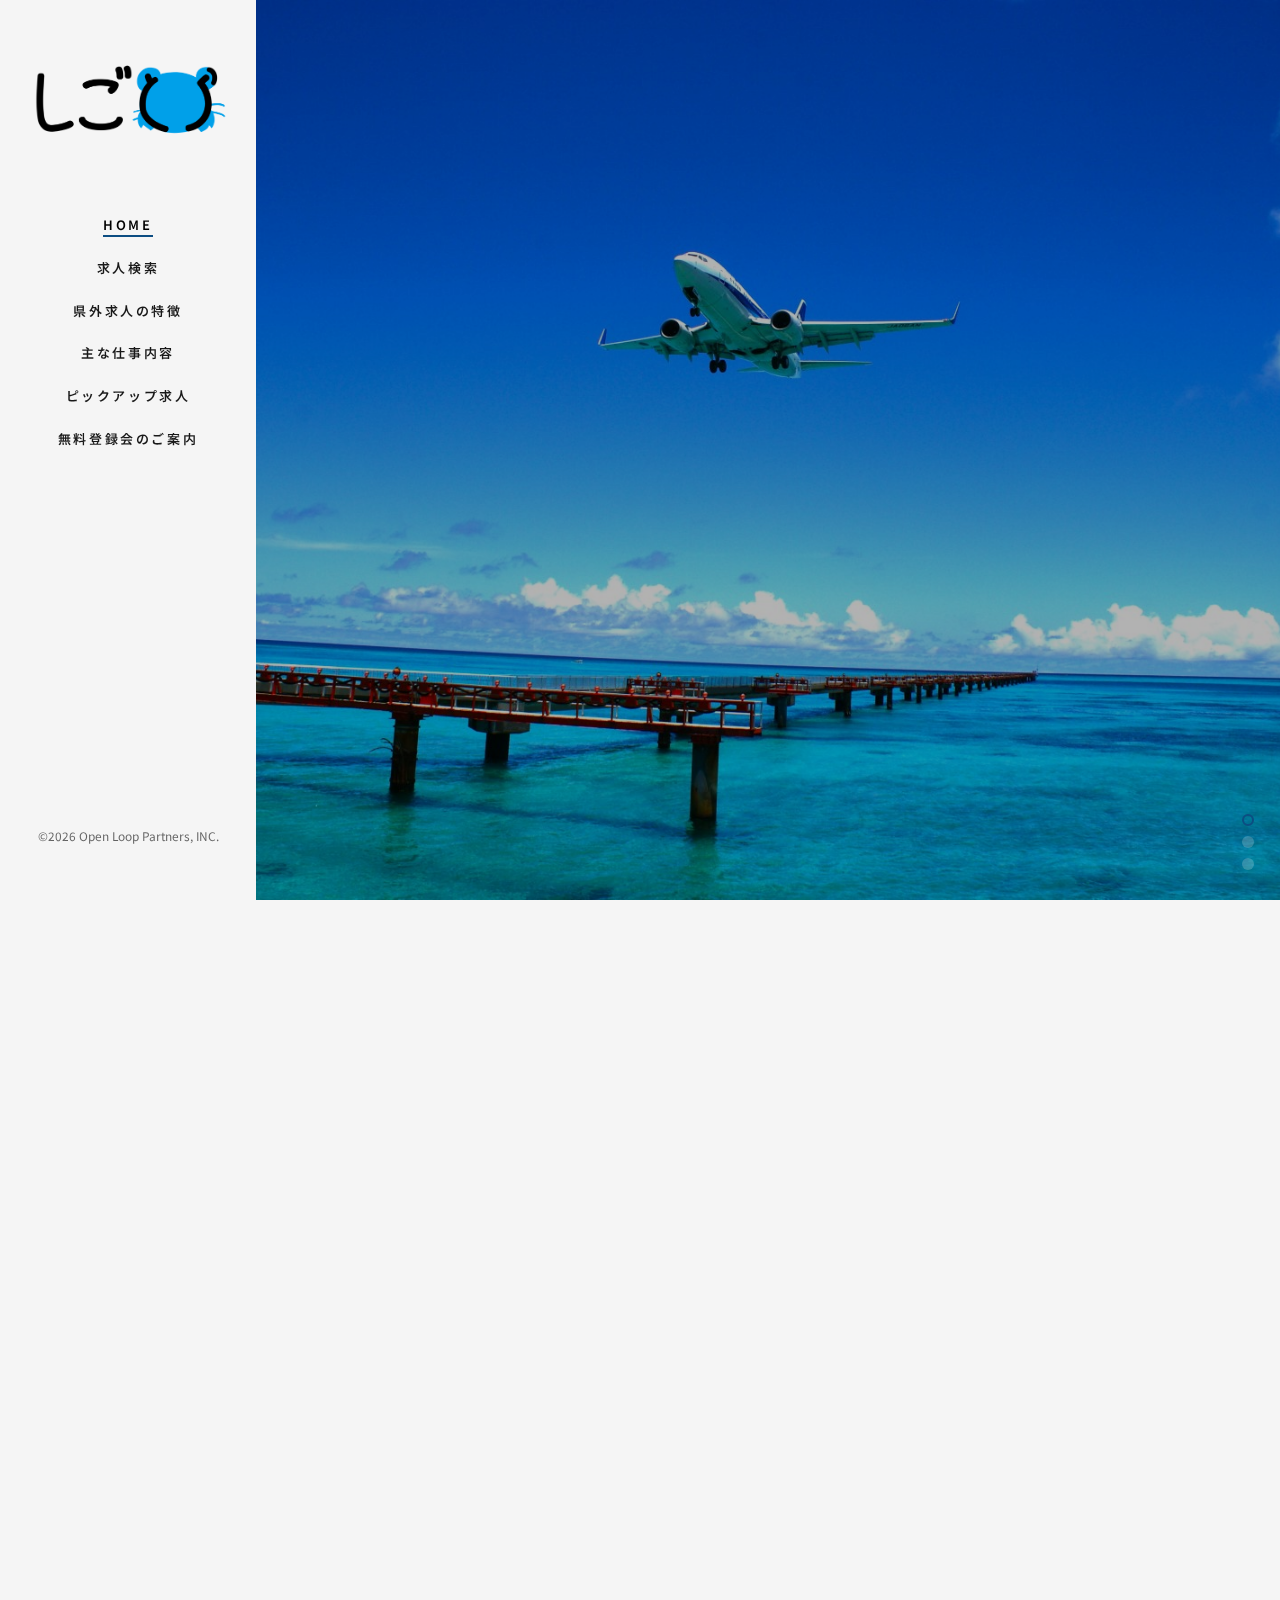
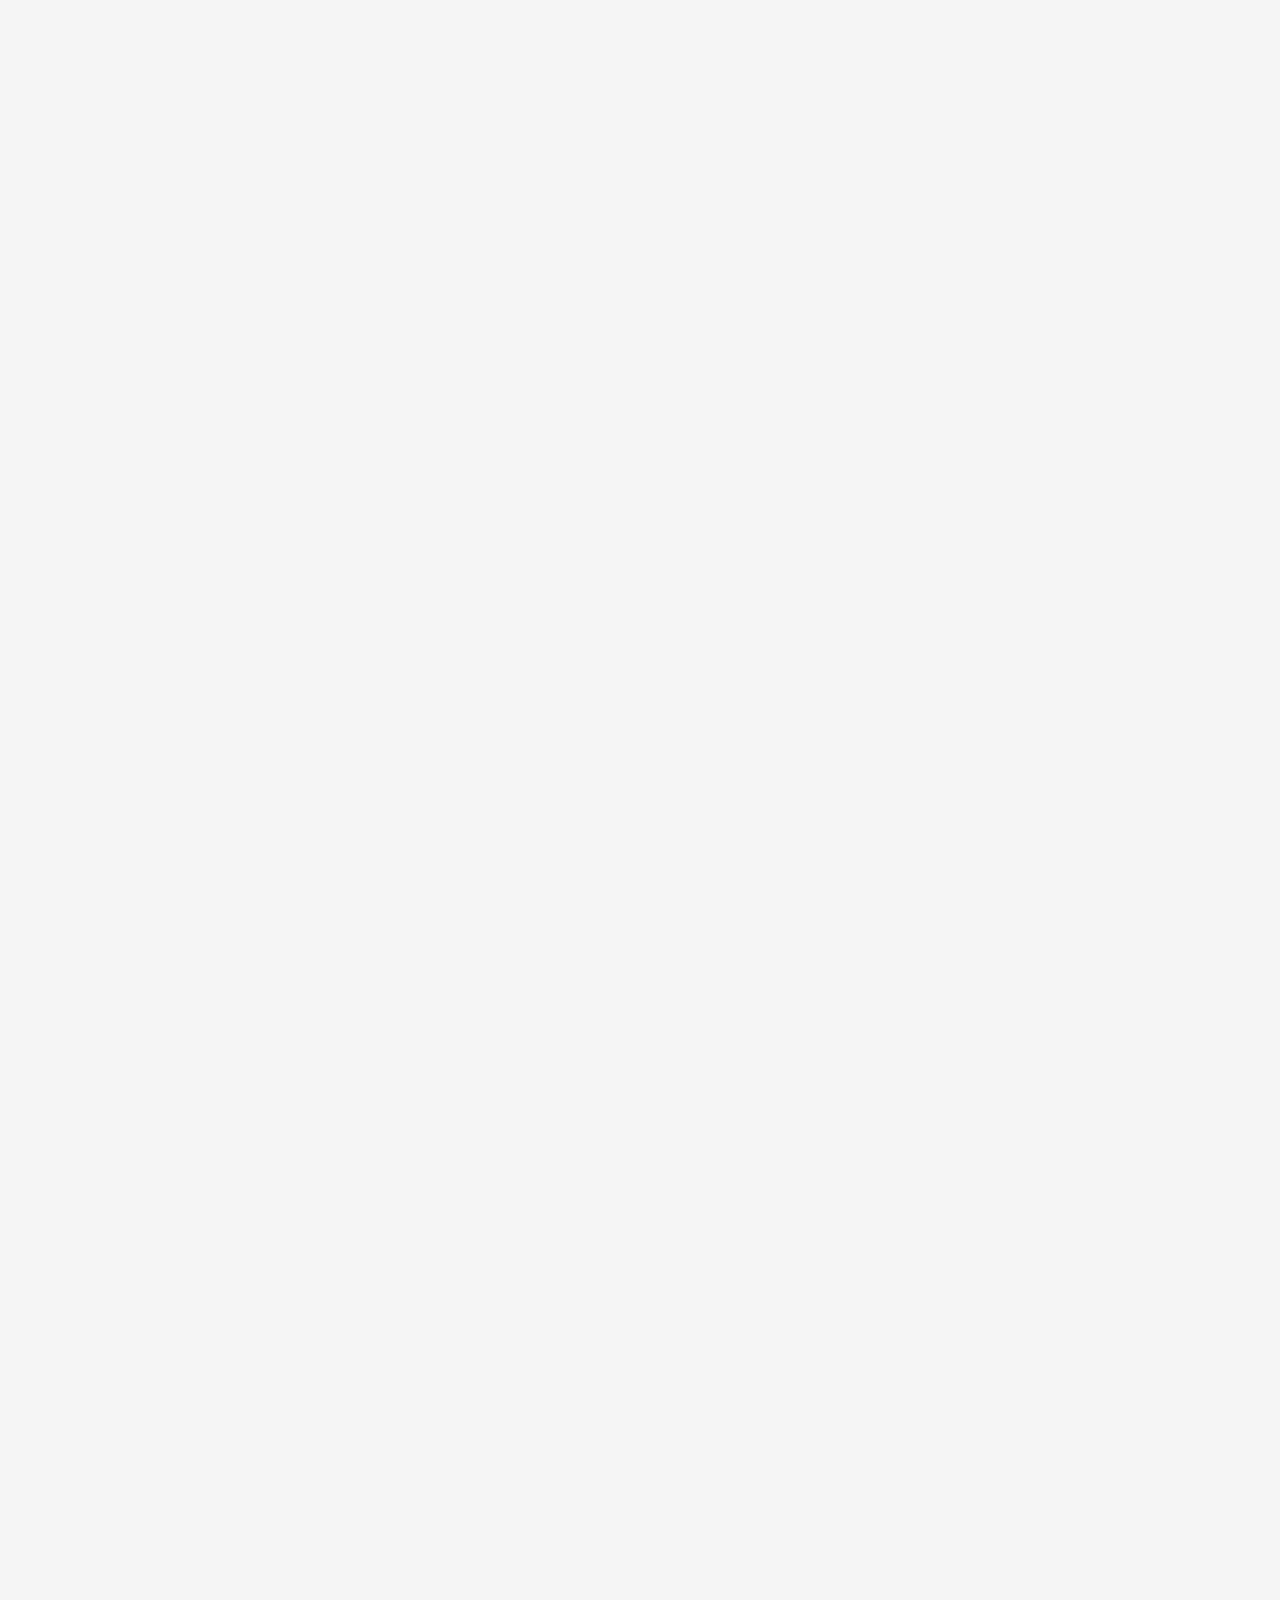
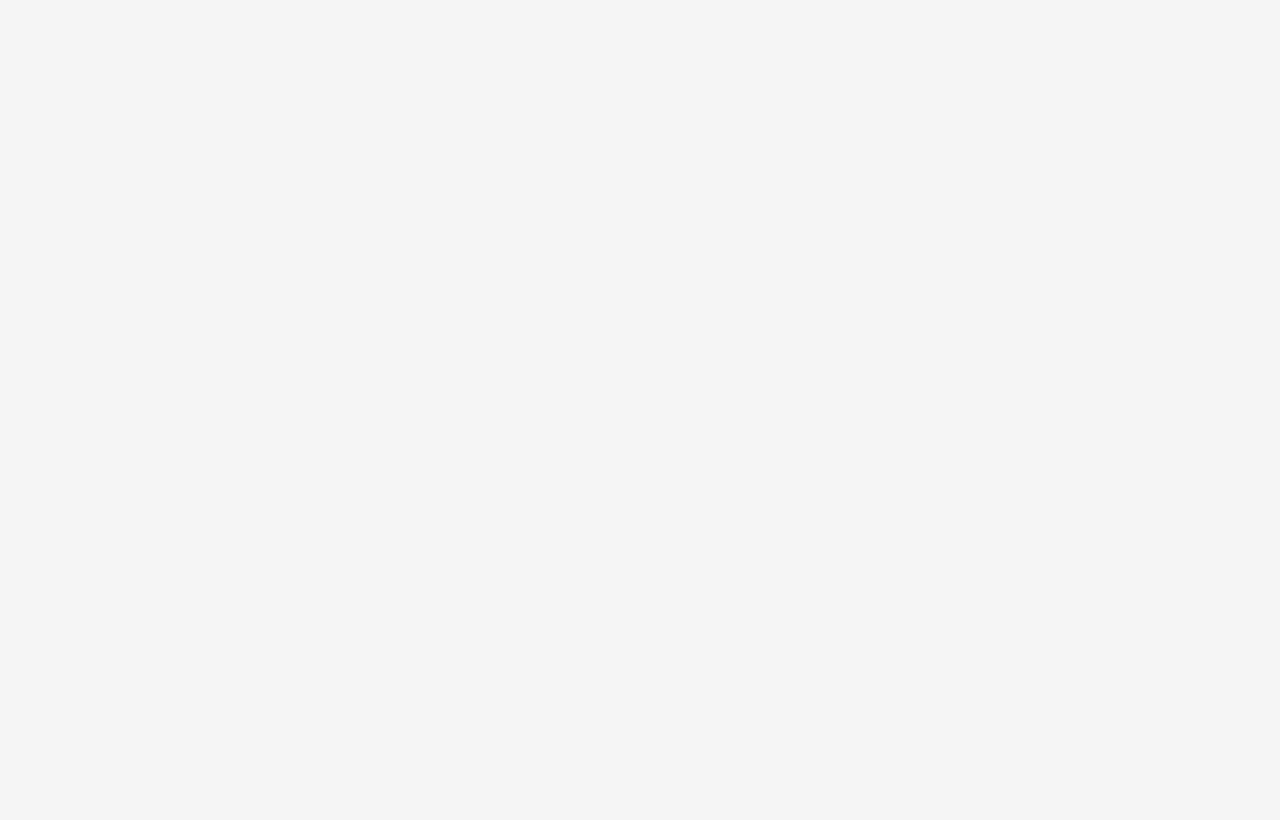
==== commit 5e8ebfe5: "up" ====
--- a/docs/index.html
+++ b/docs/index.html
@@ -9,7 +9,7 @@
 <head>
 	<meta charset="utf-8">
 	<meta http-equiv="X-UA-Compatible" content="IE=edge">
-	<title>寮完備・即入寮・寮費無料・食事手当あり｜即就業可能な未経験者歓迎の派遣求人特集</title>
+	<title>寮完備・即入寮・寮費無料・食事手当あり｜オープンループパートナーズ【しごとら】即就業可能な未経験者歓迎の派遣求人特集</title>
 	<meta name="viewport" content="width=device-width, initial-scale=1">
 	<meta name="description" content="全国の寮付き・寮完備で即入寮、即就業可能な未経験者歓迎の派遣求人を多数掲載。完全個室や寮費無料の住み込み案件も。40代・50代やシニアの方や女性も活躍中。お給料の日払い対応も。">
 	<meta name="author" content="Tsuyoshi Nakamura" />
@@ -41,9 +41,23 @@
 	<script src="js/respond.min.js"></script>
 	<![endif]-->
 
+	<!-- Google Tag Manager -->
+	<script>(function(w,d,s,l,i){w[l]=w[l]||[];w[l].push({'gtm.start':
+	new Date().getTime(),event:'gtm.js'});var f=d.getElementsByTagName(s)[0],
+	j=d.createElement(s),dl=l!='dataLayer'?'&l='+l:'';j.async=true;j.src=
+	'https://www.googletagmanager.com/gtm.js?id='+i+dl;f.parentNode.insertBefore(j,f);
+	})(window,document,'script','dataLayer','GTM-WCVLQV4');</script>
+	<!-- End Google Tag Manager -->
+
 </head>
 
 <body>
+
+	<!-- Google Tag Manager (noscript) -->
+	<noscript><iframe src="https://www.googletagmanager.com/ns.html?id=GTM-WCVLQV4"
+	height="0" width="0" style="display:none;visibility:hidden"></iframe></noscript>
+	<!-- End Google Tag Manager (noscript) -->
+
 	<div id="fh5co-page">
 		<a href="#" class="js-fh5co-nav-toggle fh5co-nav-toggle"><i></i></a>
 		<aside id="fh5co-aside" role="complementary" class="border js-fullheight">
@@ -347,27 +361,27 @@
 					<div class="row row-bottom-padded-md">
 						<div class="col-md-3 col-sm-6 col-padding animate-box" data-animate-effect="fadeInLeft">
 							<div class="blog-entry">
-								<a href="https://sigotora.jp/index.cfm?fuseaction=job.detail&sgtno=pyi0091-13" class="blog-img"><img src="assets/img/top/1.png" class="img-responsive" alt="愛知県／豊田市／自動車製造"></a>
+								<a href="https://sigotora.jp/index.cfm?fuseaction=job.detail&sgtno=put0968-77" class="blog-img"><img src="assets/img/top/1.png" class="img-responsive" alt="栃木県／真岡市／自動車部品の機械加工"></a>
 								<div class="desc">
-									<h3><a href="https://sigotora.jp/index.cfm?fuseaction=job.detail&sgtno=pyi0091-13">愛知県／豊田市／自動車製造</a></h3>
-									<span><small>寮費無料 </small> / <small> 安定企業 </small> / <small> 日給10,000円～ </small></span>
-									<p>自動車製造＠選考会参加で3万円支給♪基本土日休み！GW・夏・冬には長期連休あり！【年間休日121日】</p>
-									<a href="https://sigotora.jp/index.cfm?fuseaction=job.detail&sgtno=pyi0091-13" class="lead">詳しく見る <i class="icon-arrow-right3"></i></a>
+									<h3><a href="https://sigotora.jp/index.cfm?fuseaction=job.detail&sgtno=put0968-77">栃木県／真岡市／自動車部品の機械加工</a></h3>
+									<span><small>寮費無料 </small> / <small> 無期雇用派遣 </small> / <small> 時給1,300円～ </small></span>
+									<p>がっつり安定して稼ぎたい方にオススメ！寮もあるので遠いなという方も安心♪♪</p>
+									<a href="https://sigotora.jp/index.cfm?fuseaction=job.detail&sgtno=put0968-77" class="lead">詳しく見る <i class="icon-arrow-right3"></i></a>
 								</div>
 							</div>
 						</div>
 						<div class="col-md-3 col-sm-6 col-padding animate-box" data-animate-effect="fadeInLeft">
 							<div class="blog-entry">
-								<a href="https://sigotora.jp/index.cfm?fuseaction=job.detail&sgtno=poo0414-01" class="blog-img"><img src="assets/img/top/2.png" class="img-responsive" alt="静岡県／熱海市／ホテルスタッフ"></a>
+								<a href="https://sigotora.jp/index.cfm?fuseaction=job.detail&sgtno=put0968-17" class="blog-img"><img src="assets/img/top/2.png" class="img-responsive" alt="栃木県／宇都宮市／食品製造スタッフ"></a>
 								<div class="desc">
-									<h3><a href="https://sigotora.jp/index.cfm?fuseaction=job.detail&sgtno=poo0414-01">静岡県／熱海市／ホテルスタッフ</a></h3>
-									<span><small>寮費無料 </small> / <small> 食事手当あり </small> / <small> 時給1,220円～ </small></span>
-									<p>	レストラン（バイキング）+客室清掃、ベッドメイク+調理補助も少し付随するマルチタスク業務です。</p>
-									<a href="https://sigotora.jp/index.cfm?fuseaction=job.detail&sgtno=poo0414-01" class="lead">詳しく見る <i class="icon-arrow-right3"></i></a>
-								</div>
-							</div>
-						</div>
-						<div class="col-md-3 col-sm-6 col-padding animate-box" data-animate-effect="fadeInLeft">
+									<h3><a href="https://sigotora.jp/index.cfm?fuseaction=job.detail&sgtno=put0968-17">栃木県／宇都宮市／食品製造スタッフ</a></h3>
+									<span><small>寮費補助 </small> / <small> 土日休 </small> / <small> 月給177,000円～ </small></span>
+									<p>	有名お菓子工場での製造業務！未経験OK！！</p>
+									<a href="https://sigotora.jp/index.cfm?fuseaction=job.detail&sgtno=put0968-17" class="lead">詳しく見る <i class="icon-arrow-right3"></i></a>
+								</div>
+							</div>
+						</div>
+						<!-- <div class="col-md-3 col-sm-6 col-padding animate-box" data-animate-effect="fadeInLeft">
 							<div class="blog-entry">
 								<a href="https://sigotora.jp/index.cfm?fuseaction=job.detail&sgtno=psz0417-44" class="blog-img"><img src="assets/img/top/3.png" class="img-responsive" alt="京都府／乙訓郡大山崎町／検査・品質チェック"></a>
 								<div class="desc">
@@ -388,7 +402,7 @@
 									<a href="https://sigotora.jp/index.cfm?fuseaction=job.detail&sgtno=psh1511%2D01" class="lead">詳しく見る <i class="icon-arrow-right3"></i></a>
 								</div>
 							</div>
-						</div>
+						</div> -->
 					</div>
 				</div>
 			</section>
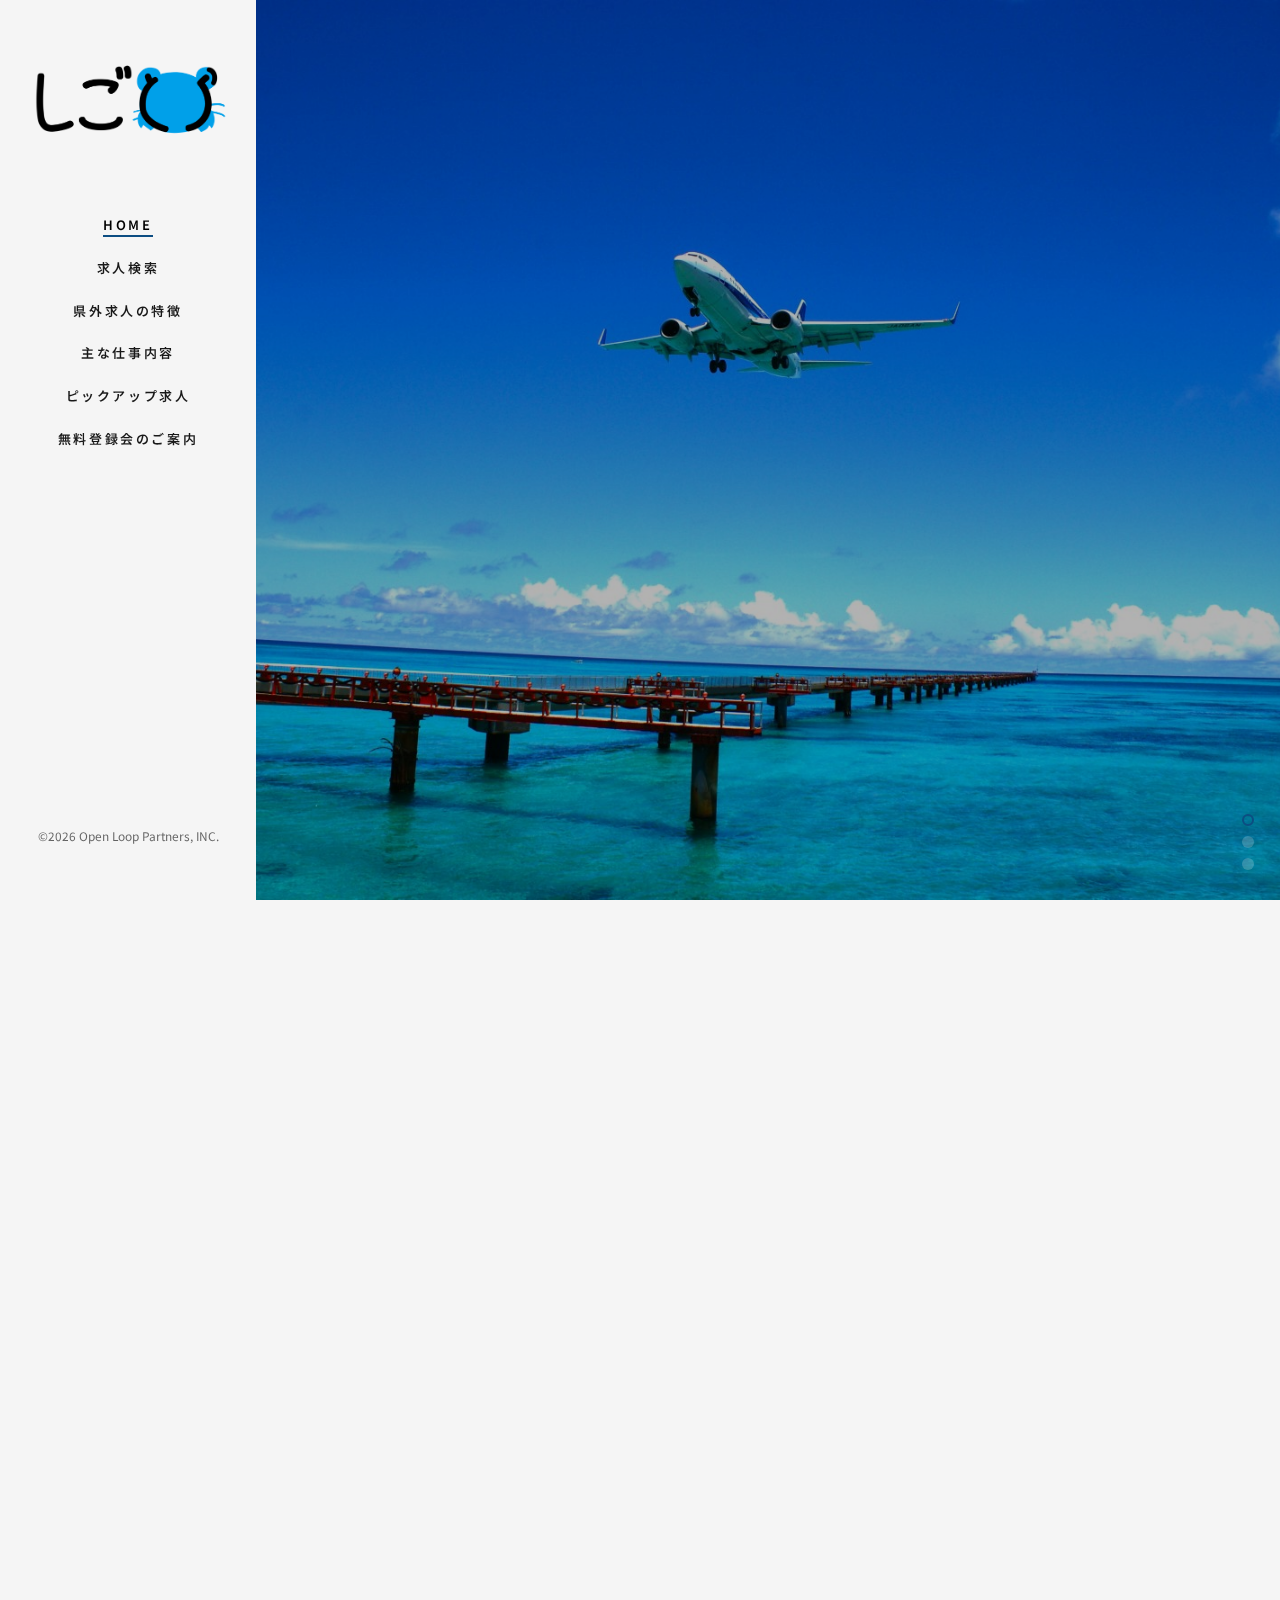
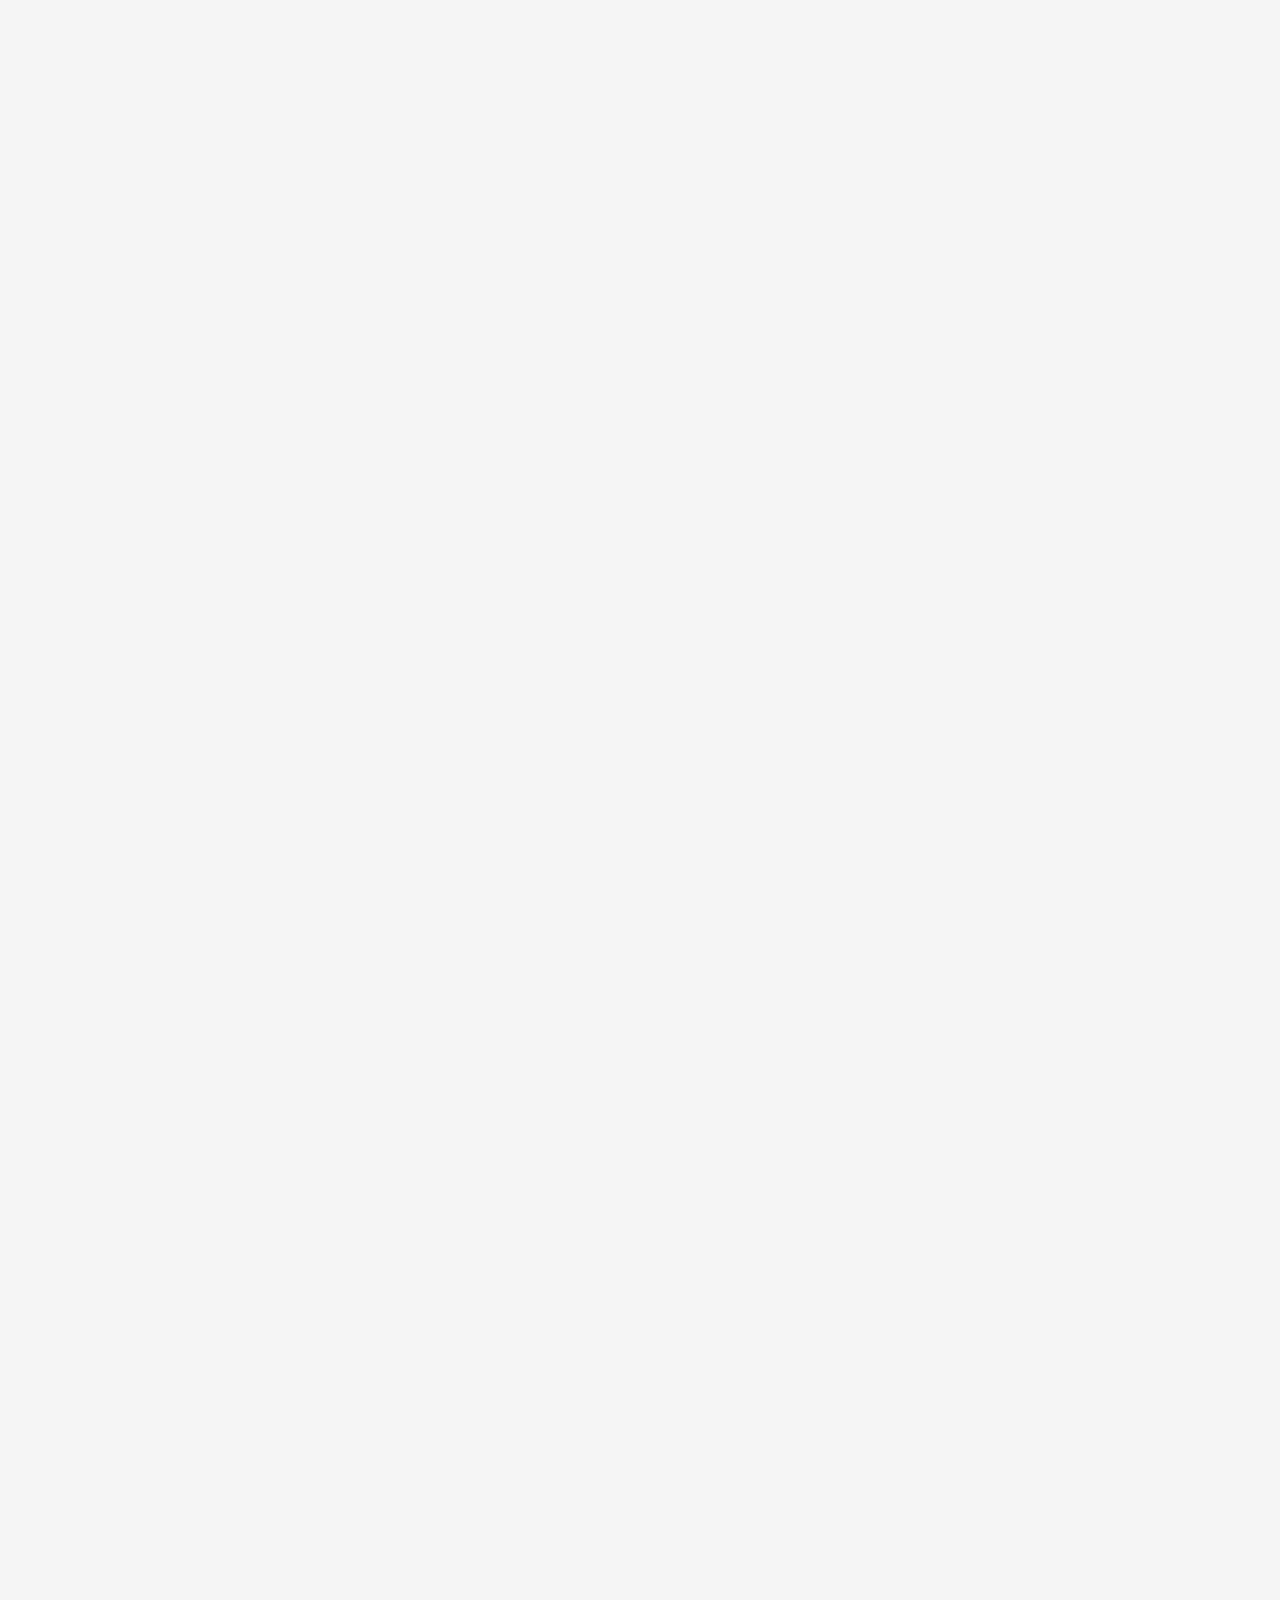
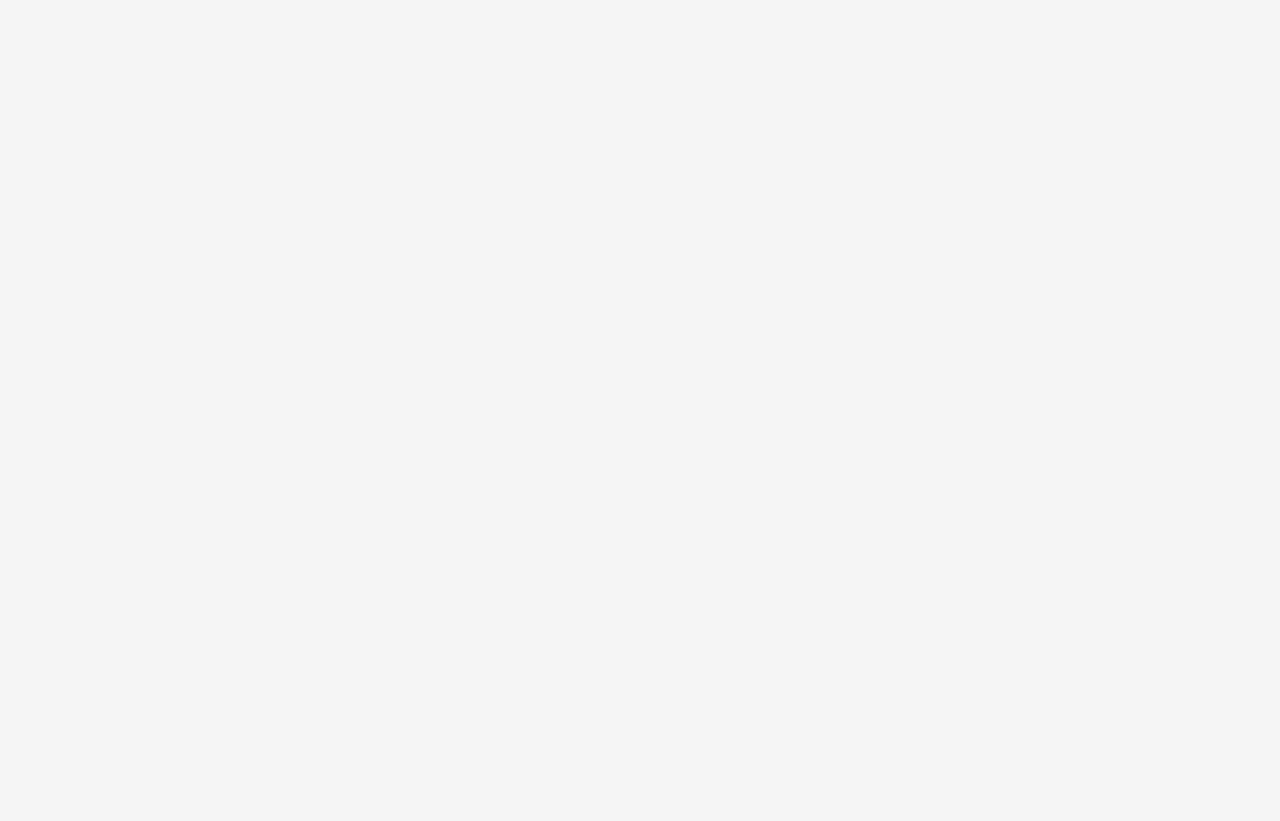
==== commit 19606903: "Update index.html" ====
--- a/docs/index.html
+++ b/docs/index.html
@@ -361,18 +361,18 @@
 					<div class="row row-bottom-padded-md">
 						<div class="col-md-3 col-sm-6 col-padding animate-box" data-animate-effect="fadeInLeft">
 							<div class="blog-entry">
-								<a href="https://sigotora.jp/index.cfm?fuseaction=job.detail&sgtno=put0968-77" class="blog-img"><img src="assets/img/top/1.png" class="img-responsive" alt="栃木県／真岡市／自動車部品の機械加工"></a>
+								<a href="https://sigotora.jp/index.cfm?fuseaction=job.detail&sgtno=pmh0435-01" class="blog-img"><img src="assets/img/top/kaigoimg.png" class="img-responsive" alt="北海道／札幌市／入院患者への介護業務"></a>
 								<div class="desc">
-									<h3><a href="https://sigotora.jp/index.cfm?fuseaction=job.detail&sgtno=put0968-77">栃木県／真岡市／自動車部品の機械加工</a></h3>
-									<span><small>寮費無料 </small> / <small> 無期雇用派遣 </small> / <small> 時給1,300円～ </small></span>
-									<p>がっつり安定して稼ぎたい方にオススメ！寮もあるので遠いなという方も安心♪♪</p>
-									<a href="https://sigotora.jp/index.cfm?fuseaction=job.detail&sgtno=put0968-77" class="lead">詳しく見る <i class="icon-arrow-right3"></i></a>
+									<h3><a href="https://sigotora.jp/index.cfm?fuseaction=job.detail&sgtno=pmh0435-01">北海道／札幌市／入院患者への介護業務</a></h3>
+									<span><small>食事手当 </small> / <small> 退職金制度 </small> / <small> 月給135,000円～ </small></span>
+									<p>【手稲区】中垣病院にて入院患者への介護業務。退職金制度もあるので、腰を据えて長期で働けます。</p>
+									<a href="https://sigotora.jp/index.cfm?fuseaction=job.detail&sgtno=pmh0435-01" class="lead">詳しく見る <i class="icon-arrow-right3"></i></a>
 								</div>
 							</div>
 						</div>
 						<div class="col-md-3 col-sm-6 col-padding animate-box" data-animate-effect="fadeInLeft">
 							<div class="blog-entry">
-								<a href="https://sigotora.jp/index.cfm?fuseaction=job.detail&sgtno=put0968-17" class="blog-img"><img src="assets/img/top/2.png" class="img-responsive" alt="栃木県／宇都宮市／食品製造スタッフ"></a>
+								<a href="https://sigotora.jp/index.cfm?fuseaction=job.detail&sgtno=put0968-17" class="blog-img"><img src="assets/img/top/5.png" class="img-responsive" alt="栃木県／宇都宮市／食品製造スタッフ"></a>
 								<div class="desc">
 									<h3><a href="https://sigotora.jp/index.cfm?fuseaction=job.detail&sgtno=put0968-17">栃木県／宇都宮市／食品製造スタッフ</a></h3>
 									<span><small>寮費補助 </small> / <small> 土日休 </small> / <small> 月給177,000円～ </small></span>
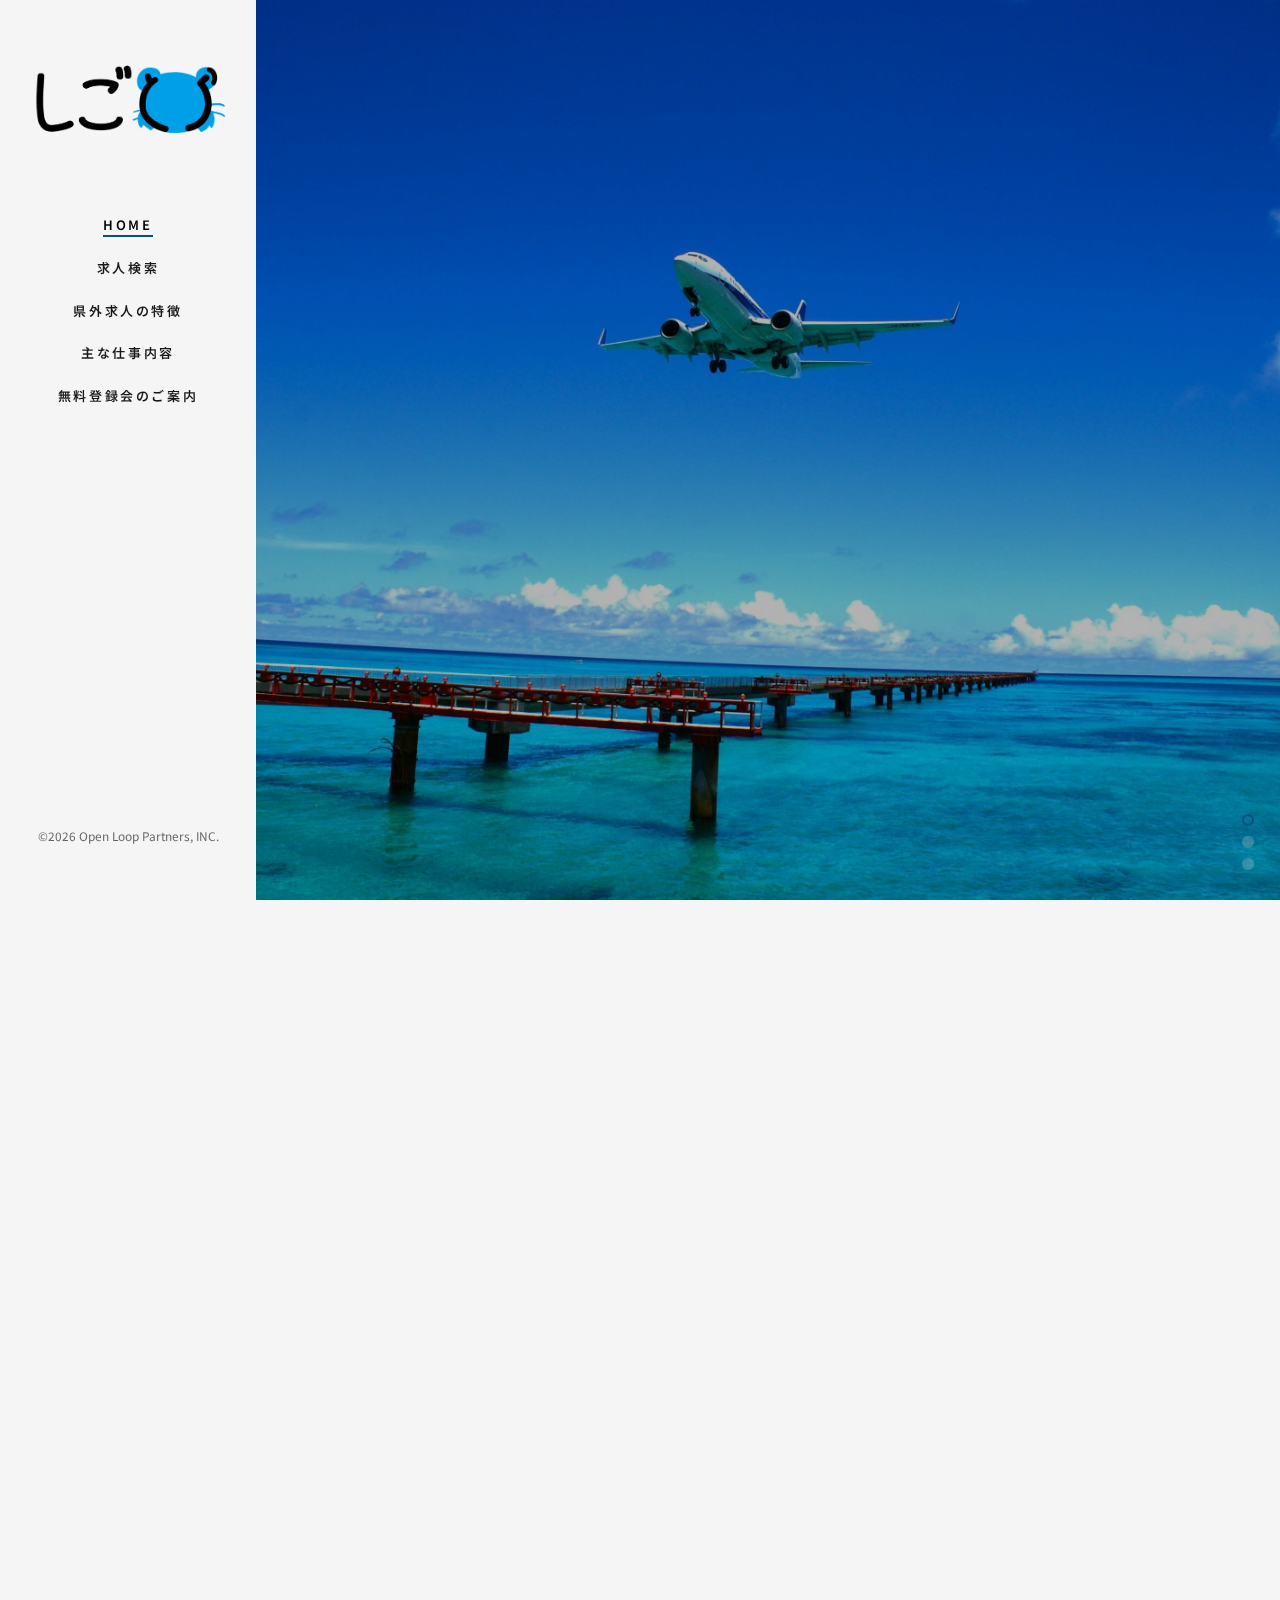
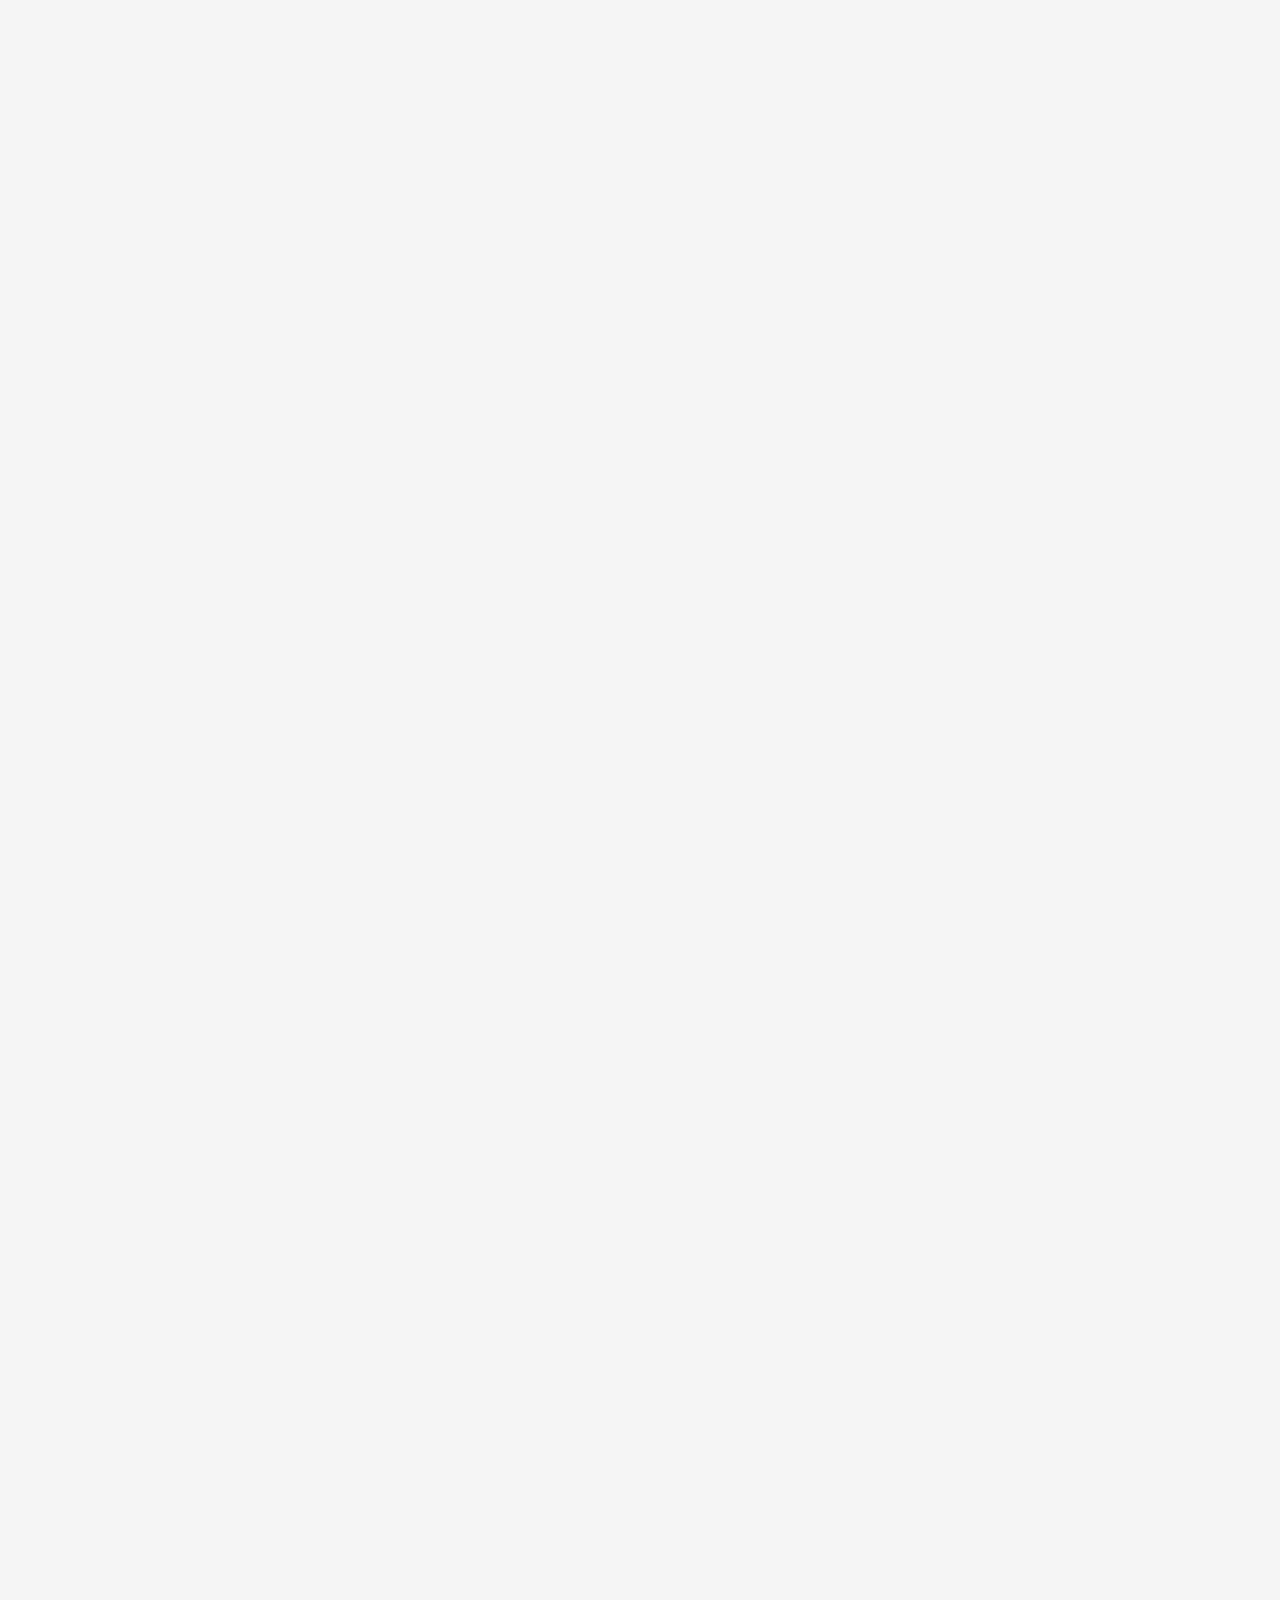
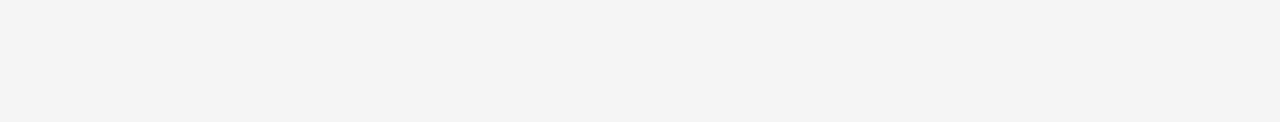
==== commit 66815b84: "Update index.html" ====
--- a/docs/index.html
+++ b/docs/index.html
@@ -73,7 +73,7 @@
 					<li><a href="#search">求人検索</a></li>
 					<li><a href="#feature">県外求人の特徴</a></li>
 					<li><a href="#work">主な仕事内容</a></li>
-					<li><a href="#job">ピックアップ求人</a></li>
+					<!-- <li><a href="#job">ピックアップ求人</a></li> -->
 					<li><a href="#text1">無料登録会のご案内</a></li>
 				</ul>
 			</nav>
@@ -355,7 +355,7 @@
 			<!-- //work -->
 
 			<!-- ピックアップ求人 -->
-			<section id="job">
+			<!-- <section id="job">
 				<div class="fh5co-narrow-content">
 					<h2 class="fh5co-heading animate-box" data-animate-effect="fadeInLeft">ピックアップ求人</h2>
 					<div class="row row-bottom-padded-md">
@@ -381,7 +381,7 @@
 								</div>
 							</div>
 						</div>
-						<!-- <div class="col-md-3 col-sm-6 col-padding animate-box" data-animate-effect="fadeInLeft">
+						<div class="col-md-3 col-sm-6 col-padding animate-box" data-animate-effect="fadeInLeft">
 							<div class="blog-entry">
 								<a href="https://sigotora.jp/index.cfm?fuseaction=job.detail&sgtno=psz0417-44" class="blog-img"><img src="assets/img/top/3.png" class="img-responsive" alt="京都府／乙訓郡大山崎町／検査・品質チェック"></a>
 								<div class="desc">
@@ -402,10 +402,10 @@
 									<a href="https://sigotora.jp/index.cfm?fuseaction=job.detail&sgtno=psh1511%2D01" class="lead">詳しく見る <i class="icon-arrow-right3"></i></a>
 								</div>
 							</div>
-						</div> -->
+						</div>
 					</div>
 				</div>
-			</section>
+			</section> -->
 			<!-- // ピックアップ求人 -->
 
 			<!-- text1 -->
